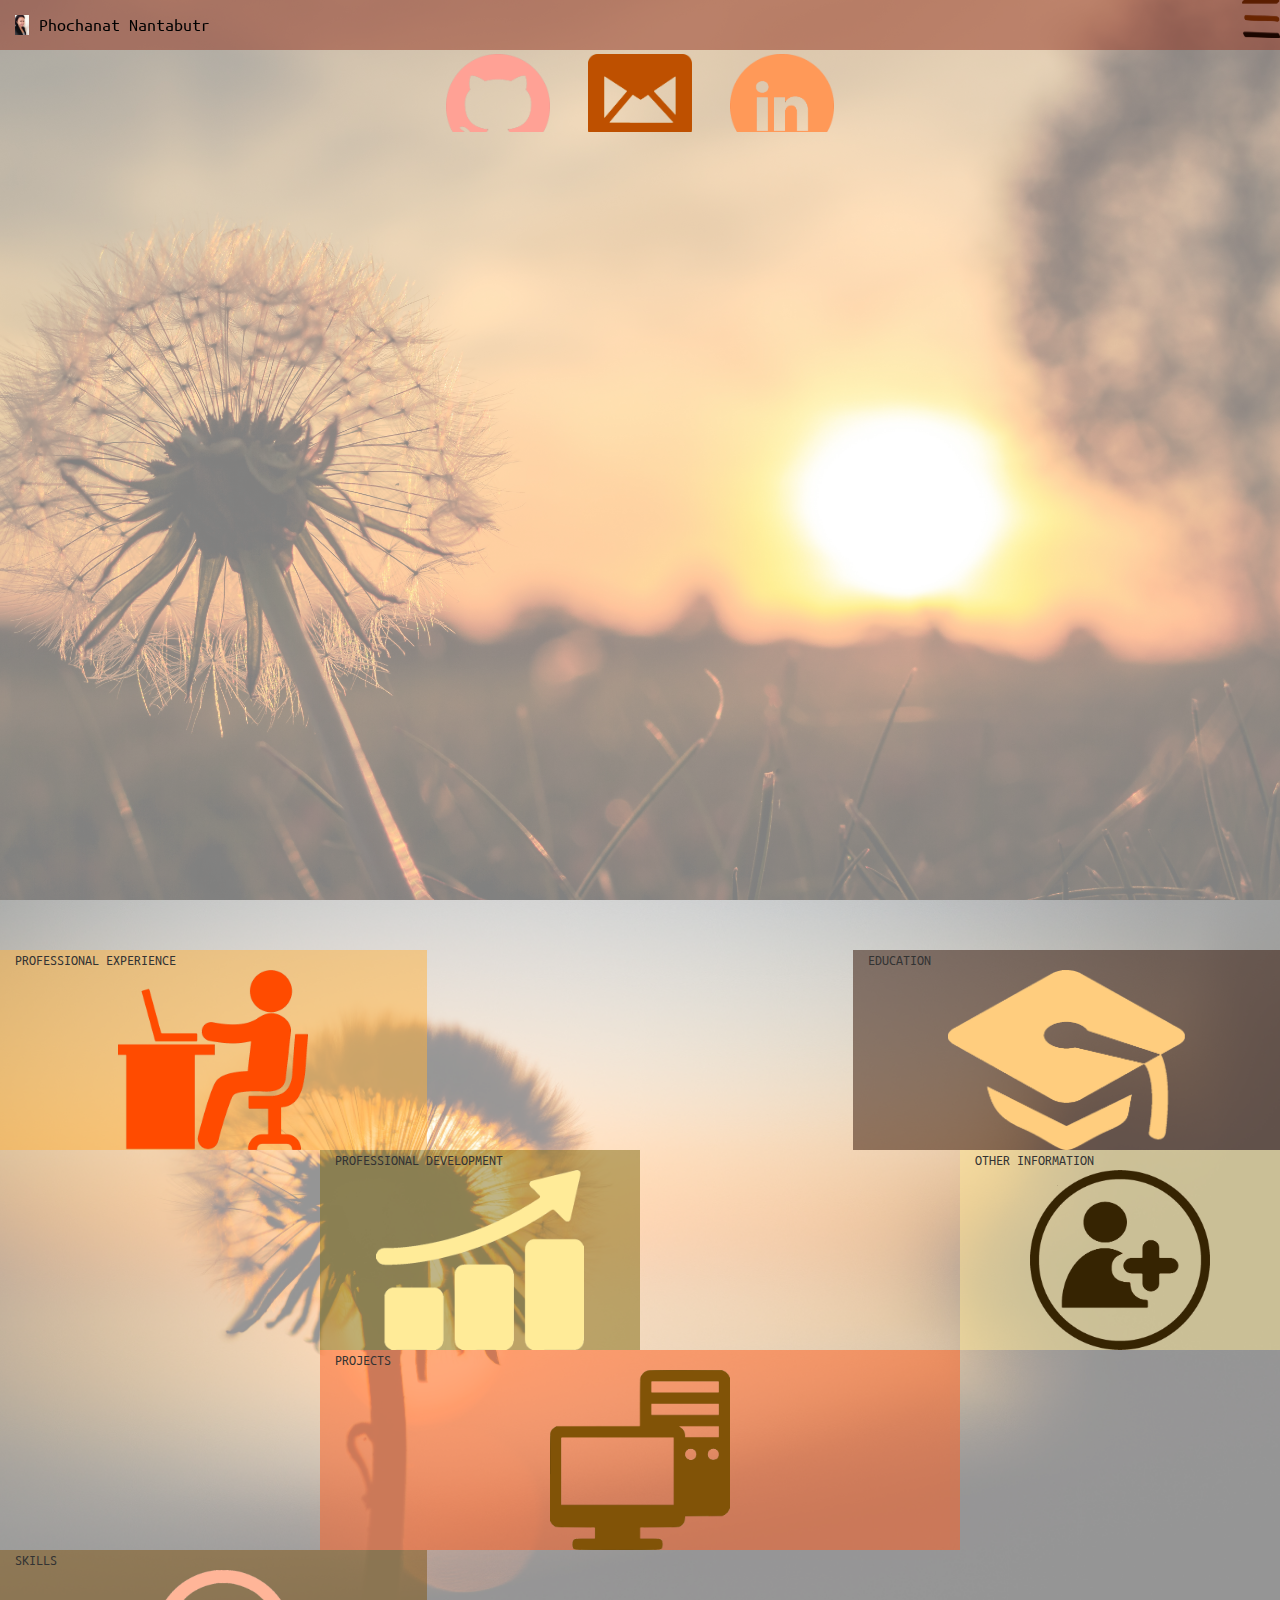
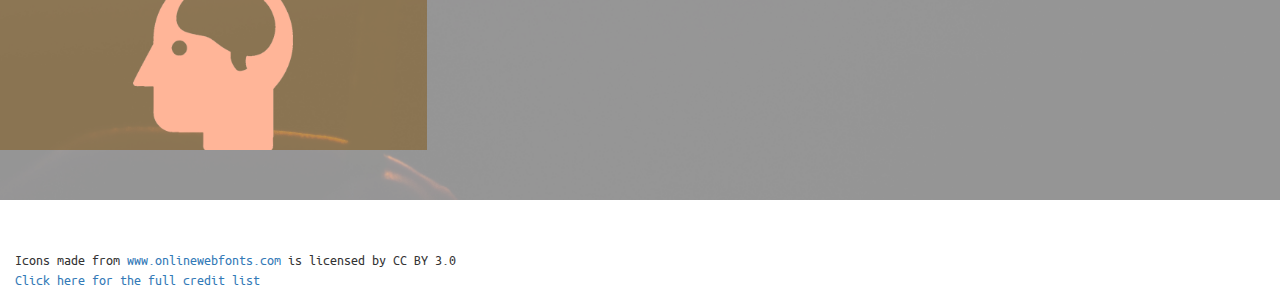
==== index.html @ 48c42923 "Added front page overlay" ====
<!DOCTYPE html>
<html>
<head>
  <title>Nat Resume</title>
  <meta charset="UTF-8">
  <meta name="viewport" content="width=device-width, initial-scale=1">
  <link href="https://fonts.googleapis.com/css?family=The+Girl+Next+Door" rel="stylesheet">
  <link rel="stylesheet" src="jquery-ui-1.12-2.1/jquery-ui.css">
  <link rel="stylesheet" href="css/bootstrap.css">
  <link rel="stylesheet" href="css/pages_style.css">
  <link rel="stylesheet" href="css/main.css">  

 

</head>
<body>

  <nav class="navbar navbar-default navbar-fixed-top" id="topNav">
    <div class="container-fluid" id="topNav_Container">
      <div class="navbar-header">
        <div class="navbar-brand" href="#">Phochanat Nantabutr<img  id='me_pic' src="img/me.png"></div>
      </div>  
      <div class="navbar-right">
        <li id='navbarButton_li'><img  id='navbarButton' src="img/nav_menu.png">
          <ul class="dropdown-menu" id='collapseNav'>
            <li class="menu-item"><a href="#page1">home</a></li>
            <li class="menu-item"><a href="#page2">All About ME</a></li>
            <li class="menu-item"><a href="#page3">Coming Soon</a></li>
          </ul>
        </li>        
      </div>   
    </div>
  </nav>

  <div id="page1">
    <div class="container-fluid">
      <a id="intro" class="smooth"></a>
    </div>
    <div class="container-fluid" id="page1_inner"><!--page1_inner--> 
      <div class="row redOverlay">
        <div class="col-md-4 col-md-offset-4 hr_bottom" id="summary_panel">
          <div><!--intro--> 
            <h2>Welcome to Nat's interactive resume!</h2>
            <div class="summary"></div><!--summary.html, called Ajax in  main.js--> 
          </div>
        </div>
      </div>
      <div class="row" >
        <div class="col-xs-6 col-md-4 .col-md-offset-0"></div>
        <div class="col-xs-6 col-md-4" id="linkTo">
         <div class="row"><!--Row for icon links-->
          <div class="lower col-xs-6 col-md-4"><!--github link--> 
            <a href="https://github.com/NatNant" class="thumbnail">
              <img id='github_icon' src="img/github_icon.png" alt="github icon">
            </a>
          </div>
          <div class="col-xs-6 col-md-4"><!--email link-->
            <a href="mailto:nat.nantabutr@gmail.com" class="thumbnail">
              <img id="email_icon" src="img/email_icon.png" alt="email icon">
            </a>
             <div><!--Contact Info-->
                nat.nantabutr@gmail.com<br>
                Phone:571-226-5691<br>
                Address:Alexandria VA 22315<br>
             </div>
          </div>
          <div class="col-xs-6 col-md-4"><!--linkin link-->
            <a href="https://www.linkedin.com/in/pnantabutr" class="thumbnail">
              <img id="linkin_icon" src="img/linkin_icon.png" alt="linkin icon">
            </a>
          </div>
        </div>
      </div>
      <div class="col-xs-6 col-md-4 .col-md-offset-0"></div>
    </div><!--end linkto--> 
  </div><!--end page1_inner--> 
</div><!--end page1--> 



<div id="page2" ><!--Start page2 All about me--> 
  <div class="page2">
  </div>
  <div class="container-fluid" id="page2_inner"> 
      <div id="pro_ex_dialog" title = "PROFESSIONAL EXPERIENCE" ></div>
      <div id="edu_dialog" title = "EDUCATION" ></div>
      <div id="pro_dev_dialog" title = "PROFESSIONAL DEVELOPMENT" ></div>
      <div id="other_info_dialog" title = "OTHER INFORMATION" ></div>
      <div id="projects_dialog" title = "PROJECTS" ></div>
      <div id="skills_dialog" title = "SKILLS" ></div>
      <div id="credits_dialog" title = "CREDITS" ></div>
      <div class="row" id="allAboutMe">
        <div class="col-md-4 col-sm-pull-right allAboutme" id="pro_ex"><span>PROFESSIONAL EXPERIENCE</span>
          <img id="pro_exIcon" src="img/working_icon.png">
        </div>
        <div class=".lower col-md-4 col-md-offset-4 allAboutme" id='edu'><span >EDUCATION</span>
          <img id='eduIcon' src="img/edu_icon.png">
        </div>
      </div>
      <div class="row">
        <div class="col-md-3 col-md-offset-3 col-sm-pull-right allAboutme" id='pro_dev'><span>PROFESSIONAL DEVELOPMENT</span>
          <img id='pro_devIcon' src="img/dev_icon.png">
        </div>
        <div class="col-md-3 col-md-offset-3 allAboutme" id='other_info'><span>OTHER INFORMATION</span>
          <img id='other_infoIcon' src="img/moreInfo_icon.png">
        </div>
      </div>
      <div class="row">
        <div class="lower col-md-6 col-md-offset-3 allAboutme" id ='projects'><span>PROJECTS</span>
          <img id ='projectsIcon' src="img/project_icon.png">
        </div>
      </div>
      <div class="row">
        <div class="col-md-4 col-sm-pull-right allAboutme" id='skills'><span>SKILLS</span>
          <img id='skillsIcon' src="img/skills_icon.png">
        </div>
      </div>
    
  </div><!--end page2_INNER--> 
</div><!--end page2--> 



<div id="page3">
  <div class="page3"> 
    <a id="contact" class="smooth"></a>
  </div>
  

</div><!--end page3--> 

<footer id="footer" class="container-fluid" >
   <div>Icons made from <a href="http://www.onlinewebfonts.com">www.onlinewebfonts.com</a> is licensed by CC BY 3.0</div>
   <div><a id="credits"  href="javascript:void(0);" onclick="openDialog('#credits_dialog');">Click here for the full credit list</a></div>
</footer>
<script src="js/jquery.min.js"></script>
<script src="js/jquery.smooth-scroll.min.js"></script>
<script src="js/main.js"></script>
<script src="js/bootstrap.js"></script>
<script src="jquery-ui-1.12-2.1/external/jquery/jquery.js"></script>
<script src="jquery-ui-1.12-2.1/jquery-ui.min.js"></script>
</div>
</body>
</html>
---- css/pages_style.css ----
.ui-widget-content{
	margin-right: 2em;
	margin-left: 2em;
	padding: 2em;
	background: rgba(45, 27, 0, .8);
	color: white;
	border: none;
}


.pro_ex_dialog{
	padding: 5em;
}

 .ui-dialog-titlebar-close{
	float: right;
	color: #2D1B00;
}
---- css/main.css ----
/* to force 2 columns when on a small device*/
@media (max-width: 576px) {
  .row {
    margin-right: 0px;
    margin-left: 0px;
  }
  .col-1, .col-2, .col-3, .col-4, .col-5, .col-6, .col-7, .col-8, .col-9, .col-10, .col-11, .col-12, .col, .col-sm-1, .col-sm-2, .col-sm-3, .col-sm-4, .col-sm-5, .col-sm-6, .col-sm-7, .col-sm-8, .col-sm-9, .col-sm-10, .col-sm-11, .col-sm-12, .col-sm, .col-md-1, .col-md-2, .col-md-3, .col-md-4, .col-md-5, .col-md-6, .col-md-7, .col-md-8, .col-md-9, .col-md-10, .col-md-11, .col-md-12, .col-md, .col-lg-1, .col-lg-2, .col-lg-3, .col-lg-4, .col-lg-5, .col-lg-6, .col-lg-7, .col-lg-8, .col-lg-9, .col-lg-10, .col-lg-11, .col-lg-12, .col-lg, .col-xl-1, .col-xl-2, .col-xl-3, .col-xl-4, .col-xl-5, .col-xl-6, .col-xl-7, .col-xl-8, .col-xl-9, .col-xl-10, .col-xl-11, .col-xl-12, .col-xl {
    padding-right: 0px;
    padding-left: 0px;
  }
  .col-sm-pull-right {
      float: right;
  }
}
.lower {
  clear: left;
}


/*Bootstrap override*/
.thumbnail{
	background-color: transparent; 
	border: none; 
}
@font-face {
    font-family: "UbuntuMonoRegular";
    src:url("../font/Ubuntu_Mono/UbuntuMono-Regular.ttf");
}


body{
	height:100%;
  font-family: 'UbuntuMonoRegular' , monospace !important;
}

h5{
  margin-top: 0;
  margin-bottom: 0;
  padding: 10px;
}

img#me_pic{
	max-height: 100%;
	max-width:100%;
  margin-right: 10px;
	float: left;
}
.navbar-brand{
	color: black !important;
}

.navbar-fixed-top{
	border-width: 0px !important;
	margin-bottom: 0px !important;
}


/*Newly created*/
.PlaylistCaps{
	font-family: 'PlaylistCaps' !important;
}
p{
	font-size: 1.2vw;
}

#collapseNav{
	box-shadow:none; 
  	border:none;
  	background-color: rgba(148, 51, 31, .3);
  	top: 50px;
  	position: inherit;
}

#topNav{	
	background-color: rgba(148, 51, 31, 0.5);
}


#navbarButton{
	height: 3vw;
	width:3vw;	
}
/*for all pages*/
.hr_bottom{
  border-bottom: 2px solid rgba(148, 51, 31, 1);
  padding-bottom: 10px;
}


#page1, #page2, #page3{
  position: relative;
  height: 100%;
}
#page1:after, #page2:after{
  content: ' ';
    display: block;
    position: absolute;
    left: 0;
    top: 0;
    width: 100%;
    height: 100%;
    z-index: -1;
    opacity: 0.5;
    background-repeat: no-repeat;   
     background-position: center; 
    -ms-background-size: cover;
    -o-background-size: cover;
    -moz-background-size: cover;
    -webkit-background-size: cover;
    background-size: cover;
}

/*icons*/
#github_icon:hover, #email_icon:hover, #linkin_icon:hover ,
#github_icon:focus, #email_icon:focus, #linkin_icon:focus{
  -webkit-transform: scale(1.3);
  transform: scale(1.3);
  -webkit-border-radius: 50%;
  -moz-border-radius: 50%;
  border-radius: 50%;
  box-shadow:         0px 0px 30px 0px rgba(30,144,255,0.70);
  -webkit-box-shadow: 0px 0px 30px 0px rgba(30,144,255,0.70);
  -moz-box-shadow:    0px 0px 30px 0px rgba(30,144,255,0.70);
  box-shadow:         0px 0px 30px 0px rgba(30,144,255,0.70);
  
}
#email_icon:hover,
#email_icon:focus{
  -webkit-border-radius: 10%;
  -moz-border-radius: 10%;
   border-radius: 10%;

}

#pro_ex:hover ,#edu:hover ,#pro_dev:hover,  #other_info:hover, #projects:hover ,#skills:hover,
#pro_ex:focus ,#edu:focus ,#pro_dev:focus,  #other_info:focus, #projects:focus ,#skills:focus{
   background-color: transparent;
   border: solid;
   border-color: #806A10;
}


.allAboutme:hover img, .allAboutme:focus img{
}



/*for page1*/
#linkto{
  display: inline-flex;
}
#page1:after{
    background-image: url('../img/firstPage_dandelion.jpg');
}


/*Page 2*/
#page2:after{
    background-image: url('../img/secondPage_dandelion.jpg');    
}

#page2_inner{
	min-height: 200px;
	background-color: transparent;  
}


#pro_ex{
	background-color: rgba(255,178,59, .5);
}
#edu{
	background-color: rgba(45, 13, 0, .5);
}
#pro_dev{
	background-color: rgba(128, 106, 16, .5);
}
#projects{
	background-color: rgba(255, 92, 27, .5);
}
#other_info{
	background-color: rgba(255, 234, 151, .5);
}
#skills{
	background-color: rgba(128, 84, 16, .5);
}

#pro_ex img, #edu img, #pro_dev img, #projects img, #other_info img,#skills img{
	max-height: 22%;
  height: 20vmin;
  display: block;
  margin-left: auto;
  margin-right: auto;
}



#page3_inner{
	min-height: 200px;
	background-color: transparent;
}

.redOverlay{
  background-color: rgba(255, 0, 0, 0.1);
}

.green{
	background-color: rgba(0, 255, 0, 0.3);
}
.blue{
	background-color: rgba(0, 0, 255, 0.3);
}

#footer{
	position: absolute;
}

/*
 #container { display:block; }

@media only screen and (orientation:portrait){

  #container {

    height: 100vw;

    -webkit-transform: rotate(90deg);

    -moz-transform: rotate(90deg);

    -o-transform: rotate(90deg);

    -ms-transform: rotate(90deg);

    transform: rotate(90deg);

  }

}

@media only screen and (orientation:landscape){

  #container {

     -webkit-transform: rotate(0deg);

     -moz-transform: rotate(0deg);

     -o-transform: rotate(0deg);

     -ms-transform: rotate(0deg);

     transform: rotate(0deg);

  }

}
*/
/*
#cover_pic{ 
  position: relative;
    display: inline-block;

}
#intro {
 position: absolute;    
    max-height: 100%;
    text-align: center;    
    width: 100%;
    z-index: 100;
    border-style: solid;

}
#intro:before{
  content: '';
   display: inline-block;
   max-height: 100%;
   vertical-align: middle;
}
#cover_pic img{ 
  display: block;
  width: 100%;
  max-height: 50%;
  top: 0;
  right: 0;
  bottom: 0;
  left: 0;
}

#cover_pic:after {
content: "";
position: absolute;
display: block;
left: 0;
top: 0;
width: 100%;
height: 100%;
background: rgba(255, 255, 255, .5) ;
z-index: 1;
}


*/
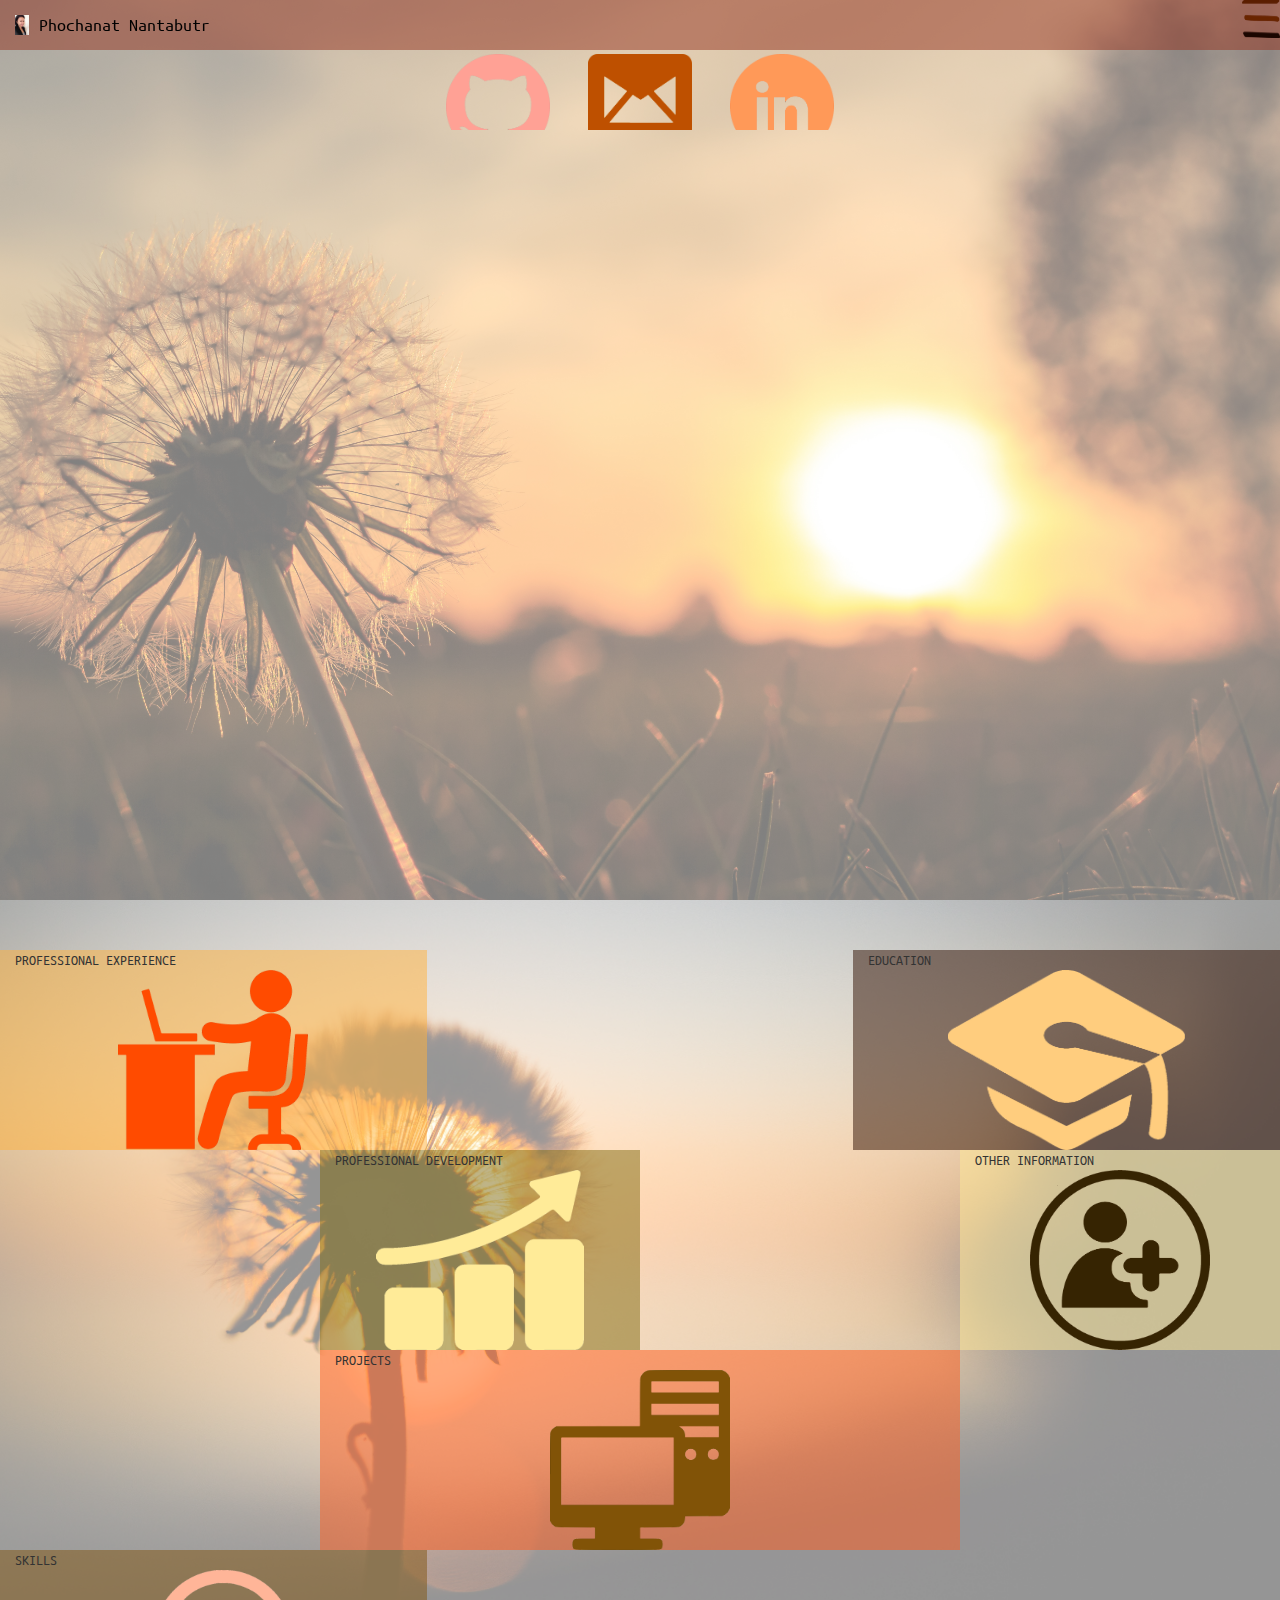
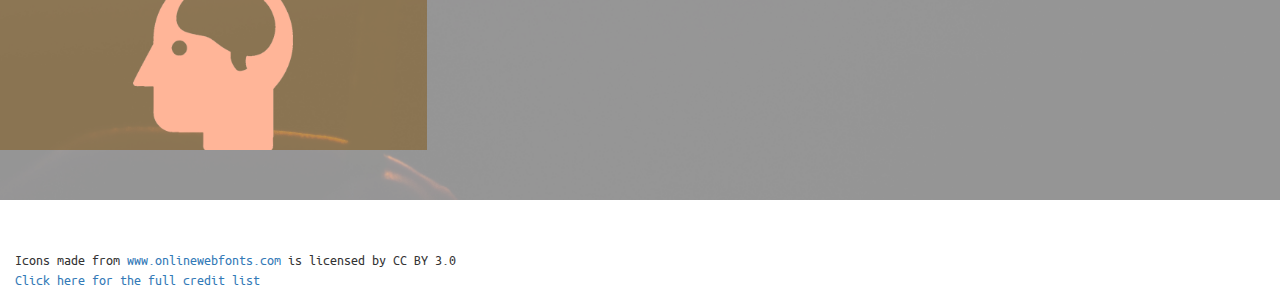
==== commit ca202909: "fixed grid system" ====
--- a/index.html
+++ b/index.html
@@ -90,28 +90,28 @@
       <div id="skills_dialog" title = "SKILLS" ></div>
       <div id="credits_dialog" title = "CREDITS" ></div>
       <div class="row" id="allAboutMe">
-        <div class="col-md-4 col-sm-pull-right allAboutme" id="pro_ex"><span>PROFESSIONAL EXPERIENCE</span>
+        <div class="col-xs-6 col-md-4 col-sm-pull-right allAboutme" id="pro_ex"><span>PROFESSIONAL EXPERIENCE</span>
           <img id="pro_exIcon" src="img/working_icon.png">
         </div>
-        <div class=".lower col-md-4 col-md-offset-4 allAboutme" id='edu'><span >EDUCATION</span>
+        <div class="col-xs-6 col-md-4 col-md-offset-4 allAboutme" id='edu'><span >EDUCATION</span>
           <img id='eduIcon' src="img/edu_icon.png">
         </div>
       </div>
       <div class="row">
-        <div class="col-md-3 col-md-offset-3 col-sm-pull-right allAboutme" id='pro_dev'><span>PROFESSIONAL DEVELOPMENT</span>
+        <div class=".col-xs-6 col-md-3 col-md-offset-3 allAboutme" id='pro_dev'><span>PROFESSIONAL DEVELOPMENT</span>
           <img id='pro_devIcon' src="img/dev_icon.png">
         </div>
-        <div class="col-md-3 col-md-offset-3 allAboutme" id='other_info'><span>OTHER INFORMATION</span>
+        <div class=".col-xs-6 col-md-3 col-md-offset-3 allAboutme" id='other_info'><span>OTHER INFORMATION</span>
           <img id='other_infoIcon' src="img/moreInfo_icon.png">
         </div>
       </div>
       <div class="row">
-        <div class="lower col-md-6 col-md-offset-3 allAboutme" id ='projects'><span>PROJECTS</span>
+        <div class="col-md-6 col-md-offset-3 allAboutme" id ='projects'><span>PROJECTS</span>
           <img id ='projectsIcon' src="img/project_icon.png">
         </div>
       </div>
       <div class="row">
-        <div class="col-md-4 col-sm-pull-right allAboutme" id='skills'><span>SKILLS</span>
+        <div class="col-xs-6 col-md-4 allAboutme" id='skills'><span>SKILLS</span>
           <img id='skillsIcon' src="img/skills_icon.png">
         </div>
       </div>
--- a/css/main.css
+++ b/css/main.css
@@ -1,20 +1,5 @@
 /* to force 2 columns when on a small device*/
-@media (max-width: 576px) {
-  .row {
-    margin-right: 0px;
-    margin-left: 0px;
-  }
-  .col-1, .col-2, .col-3, .col-4, .col-5, .col-6, .col-7, .col-8, .col-9, .col-10, .col-11, .col-12, .col, .col-sm-1, .col-sm-2, .col-sm-3, .col-sm-4, .col-sm-5, .col-sm-6, .col-sm-7, .col-sm-8, .col-sm-9, .col-sm-10, .col-sm-11, .col-sm-12, .col-sm, .col-md-1, .col-md-2, .col-md-3, .col-md-4, .col-md-5, .col-md-6, .col-md-7, .col-md-8, .col-md-9, .col-md-10, .col-md-11, .col-md-12, .col-md, .col-lg-1, .col-lg-2, .col-lg-3, .col-lg-4, .col-lg-5, .col-lg-6, .col-lg-7, .col-lg-8, .col-lg-9, .col-lg-10, .col-lg-11, .col-lg-12, .col-lg, .col-xl-1, .col-xl-2, .col-xl-3, .col-xl-4, .col-xl-5, .col-xl-6, .col-xl-7, .col-xl-8, .col-xl-9, .col-xl-10, .col-xl-11, .col-xl-12, .col-xl {
-    padding-right: 0px;
-    padding-left: 0px;
-  }
-  .col-sm-pull-right {
-      float: right;
-  }
-}
-.lower {
-  clear: left;
-}
+
 
 
 /*Bootstrap override*/
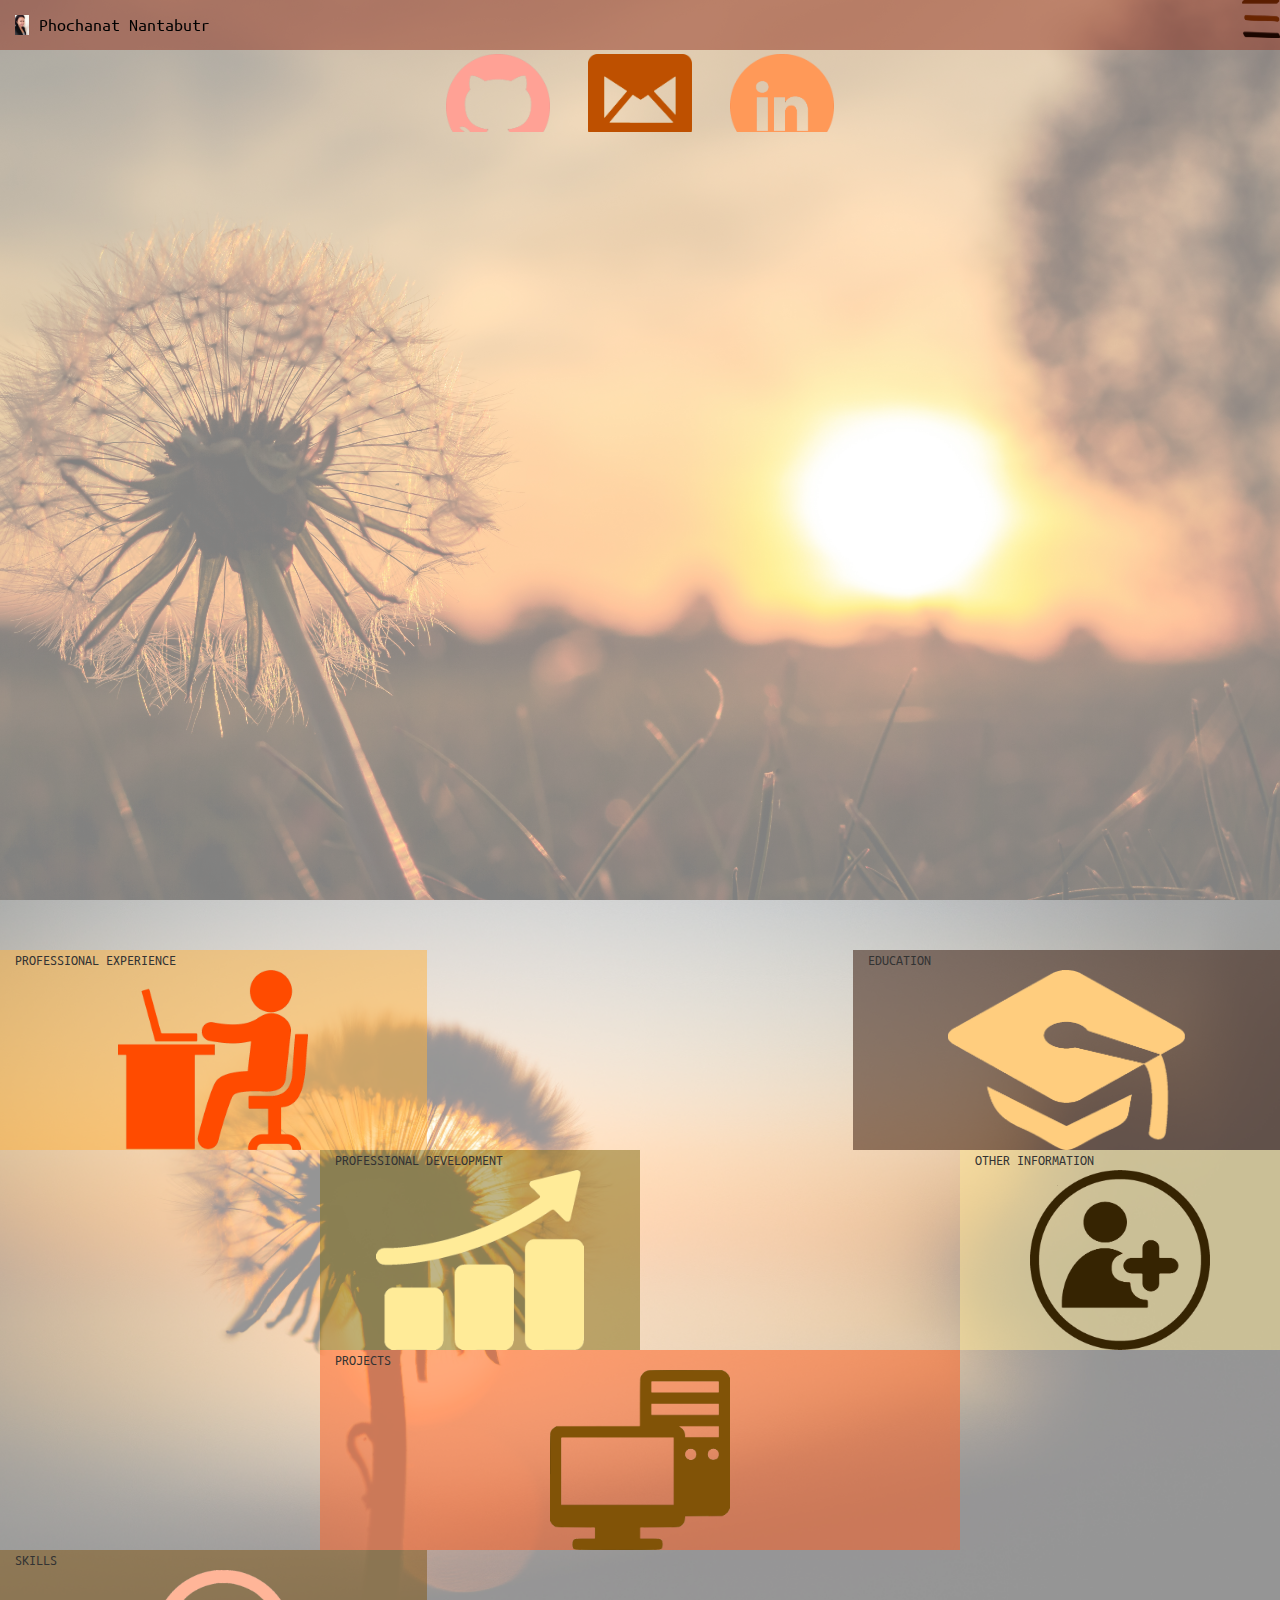
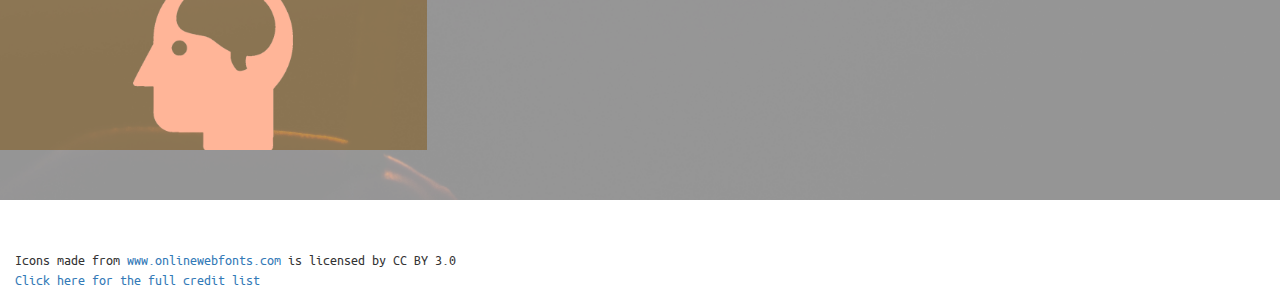
==== commit 750dac6d: "Added Skill logos and fixed bootstrap grid display" ====
--- a/index.html
+++ b/index.html
@@ -49,12 +49,12 @@
         <div class="col-xs-6 col-md-4 .col-md-offset-0"></div>
         <div class="col-xs-6 col-md-4" id="linkTo">
          <div class="row"><!--Row for icon links-->
-          <div class="lower col-xs-6 col-md-4"><!--github link--> 
+          <div class="lower col-xs-4"><!--github link--> 
             <a href="https://github.com/NatNant" class="thumbnail">
               <img id='github_icon' src="img/github_icon.png" alt="github icon">
             </a>
           </div>
-          <div class="col-xs-6 col-md-4"><!--email link-->
+          <div class="col-xs-4"><!--email link-->
             <a href="mailto:nat.nantabutr@gmail.com" class="thumbnail">
               <img id="email_icon" src="img/email_icon.png" alt="email icon">
             </a>
@@ -64,7 +64,7 @@
                 Address:Alexandria VA 22315<br>
              </div>
           </div>
-          <div class="col-xs-6 col-md-4"><!--linkin link-->
+          <div class="col-xs-4"><!--linkin link-->
             <a href="https://www.linkedin.com/in/pnantabutr" class="thumbnail">
               <img id="linkin_icon" src="img/linkin_icon.png" alt="linkin icon">
             </a>
@@ -90,7 +90,7 @@
       <div id="skills_dialog" title = "SKILLS" ></div>
       <div id="credits_dialog" title = "CREDITS" ></div>
       <div class="row" id="allAboutMe">
-        <div class="col-xs-6 col-md-4 col-sm-pull-right allAboutme" id="pro_ex"><span>PROFESSIONAL EXPERIENCE</span>
+        <div class="col-xs-6 col-md-4 allAboutme" id="pro_ex"><span>PROFESSIONAL EXPERIENCE</span>
           <img id="pro_exIcon" src="img/working_icon.png">
         </div>
         <div class="col-xs-6 col-md-4 col-md-offset-4 allAboutme" id='edu'><span >EDUCATION</span>
@@ -101,12 +101,12 @@
         <div class=".col-xs-6 col-md-3 col-md-offset-3 allAboutme" id='pro_dev'><span>PROFESSIONAL DEVELOPMENT</span>
           <img id='pro_devIcon' src="img/dev_icon.png">
         </div>
-        <div class=".col-xs-6 col-md-3 col-md-offset-3 allAboutme" id='other_info'><span>OTHER INFORMATION</span>
+        <div class=".col-xs-3 col-md-3 col-md-offset-3 col-xs-offset-3 allAboutme" id='other_info'><span>OTHER INFORMATION</span>
           <img id='other_infoIcon' src="img/moreInfo_icon.png">
         </div>
       </div>
       <div class="row">
-        <div class="col-md-6 col-md-offset-3 allAboutme" id ='projects'><span>PROJECTS</span>
+        <div class="col-xs-6 col-md-6 col-md-offset-3 col-xs-offset-6 allAboutme" id ='projects'><span>PROJECTS</span>
           <img id ='projectsIcon' src="img/project_icon.png">
         </div>
       </div>
--- a/css/main.css
+++ b/css/main.css
@@ -177,6 +177,14 @@
   margin-right: auto;
 }
 
+#skill_animation_panel{
+  border : 2px white solid;
+}
+
+#skill_animation_panel img{
+  max-height: 200px;
+  max-width: 200px;
+}
 
 
 #page3_inner{
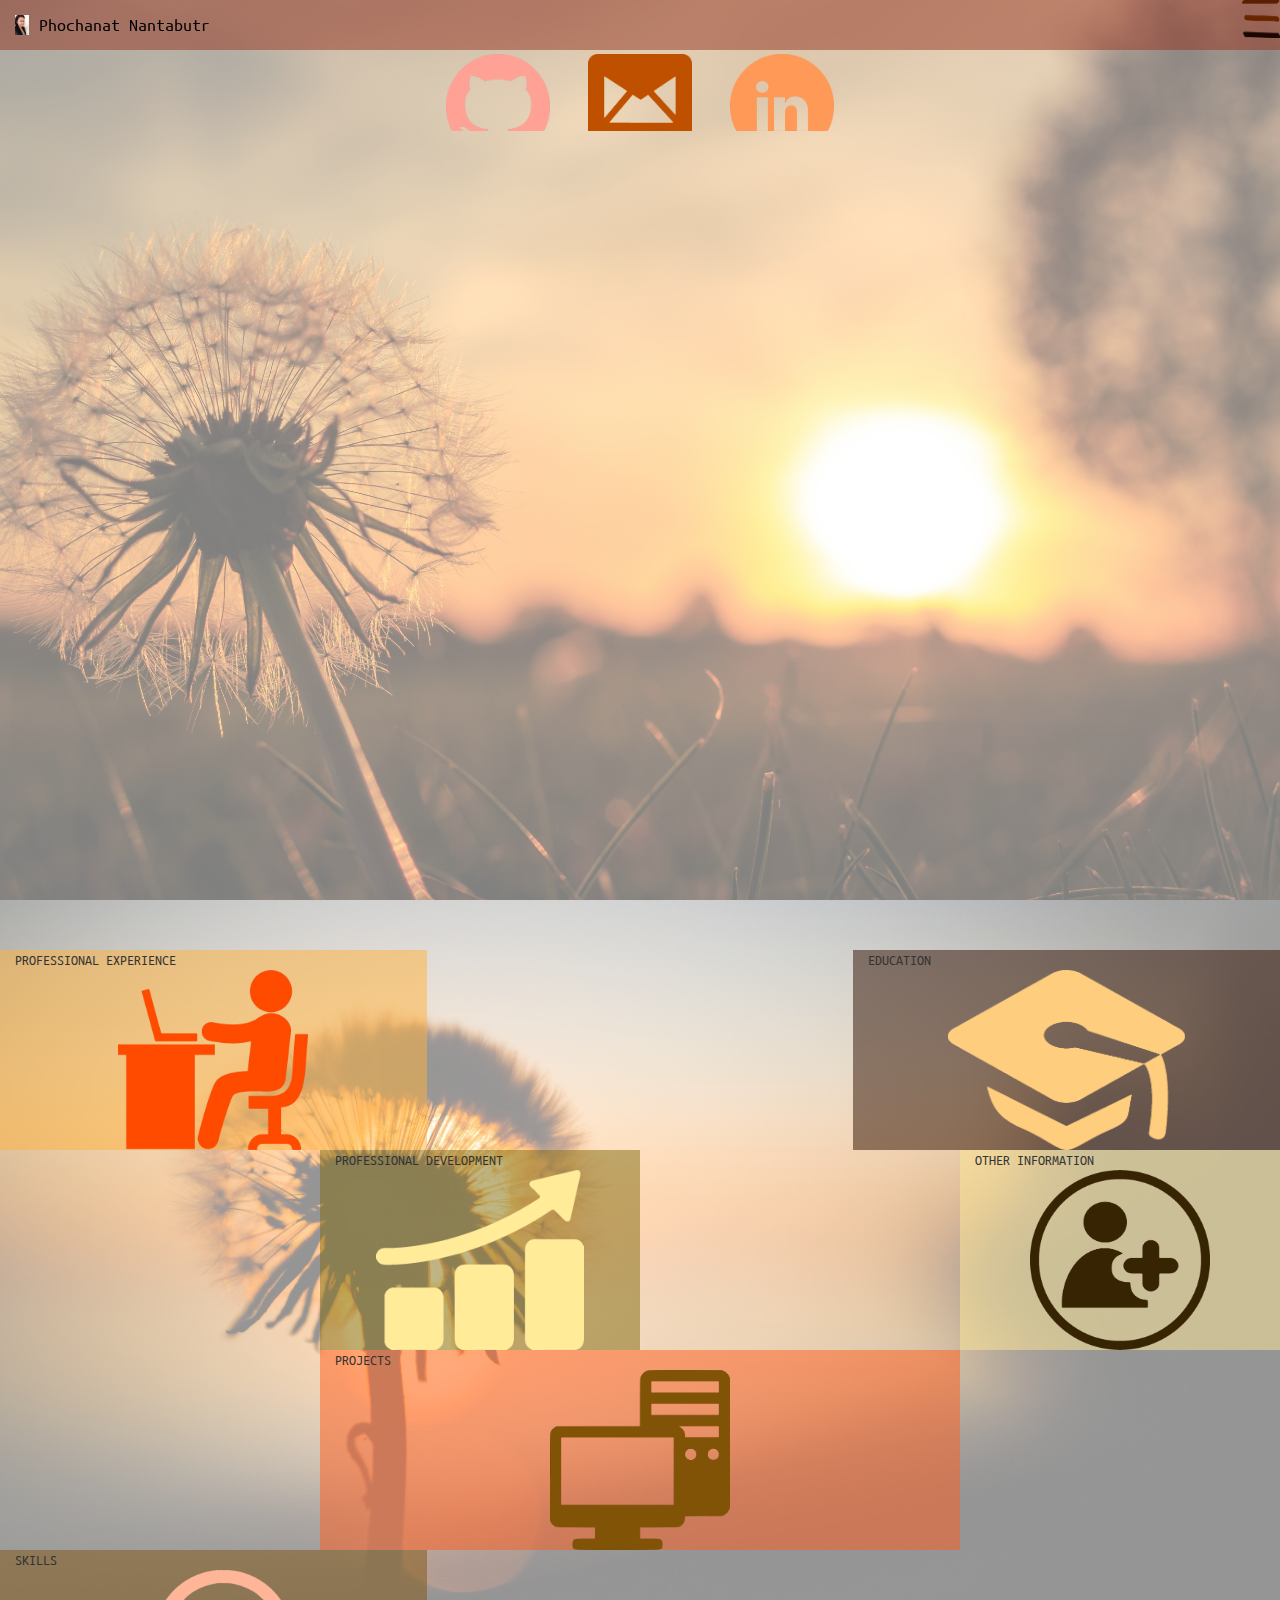
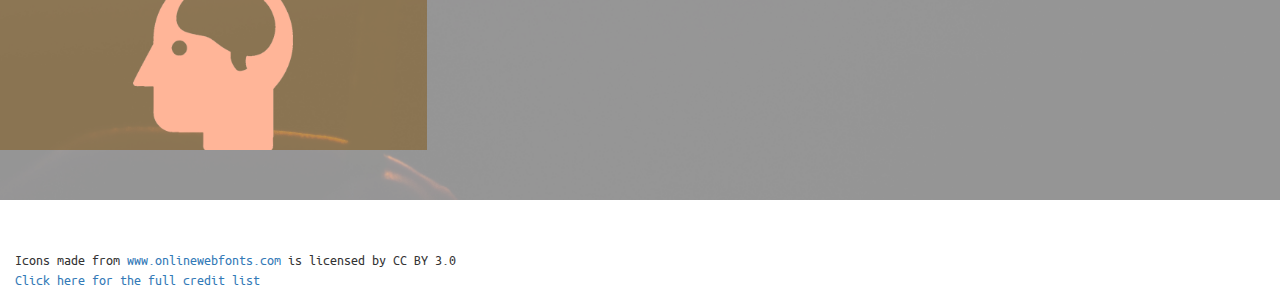
==== commit 64817fa2: "<p> to contact info" ====
--- a/index.html
+++ b/index.html
@@ -58,11 +58,11 @@
             <a href="mailto:nat.nantabutr@gmail.com" class="thumbnail">
               <img id="email_icon" src="img/email_icon.png" alt="email icon">
             </a>
-             <div><!--Contact Info-->
+             <p><!--Contact Info-->
                 nat.nantabutr@gmail.com<br>
-                Phone:571-226-5691<br>
-                Address:Alexandria VA 22315<br>
-             </div>
+                571-226-5691<br>
+                Alexandria,VA 22315<br>
+             </p>
           </div>
           <div class="col-xs-4"><!--linkin link-->
             <a href="https://www.linkedin.com/in/pnantabutr" class="thumbnail">
--- a/css/main.css
+++ b/css/main.css
@@ -183,7 +183,6 @@
 
 #skill_animation_panel img{
   max-height: 200px;
-  max-width: 200px;
 }
 
 
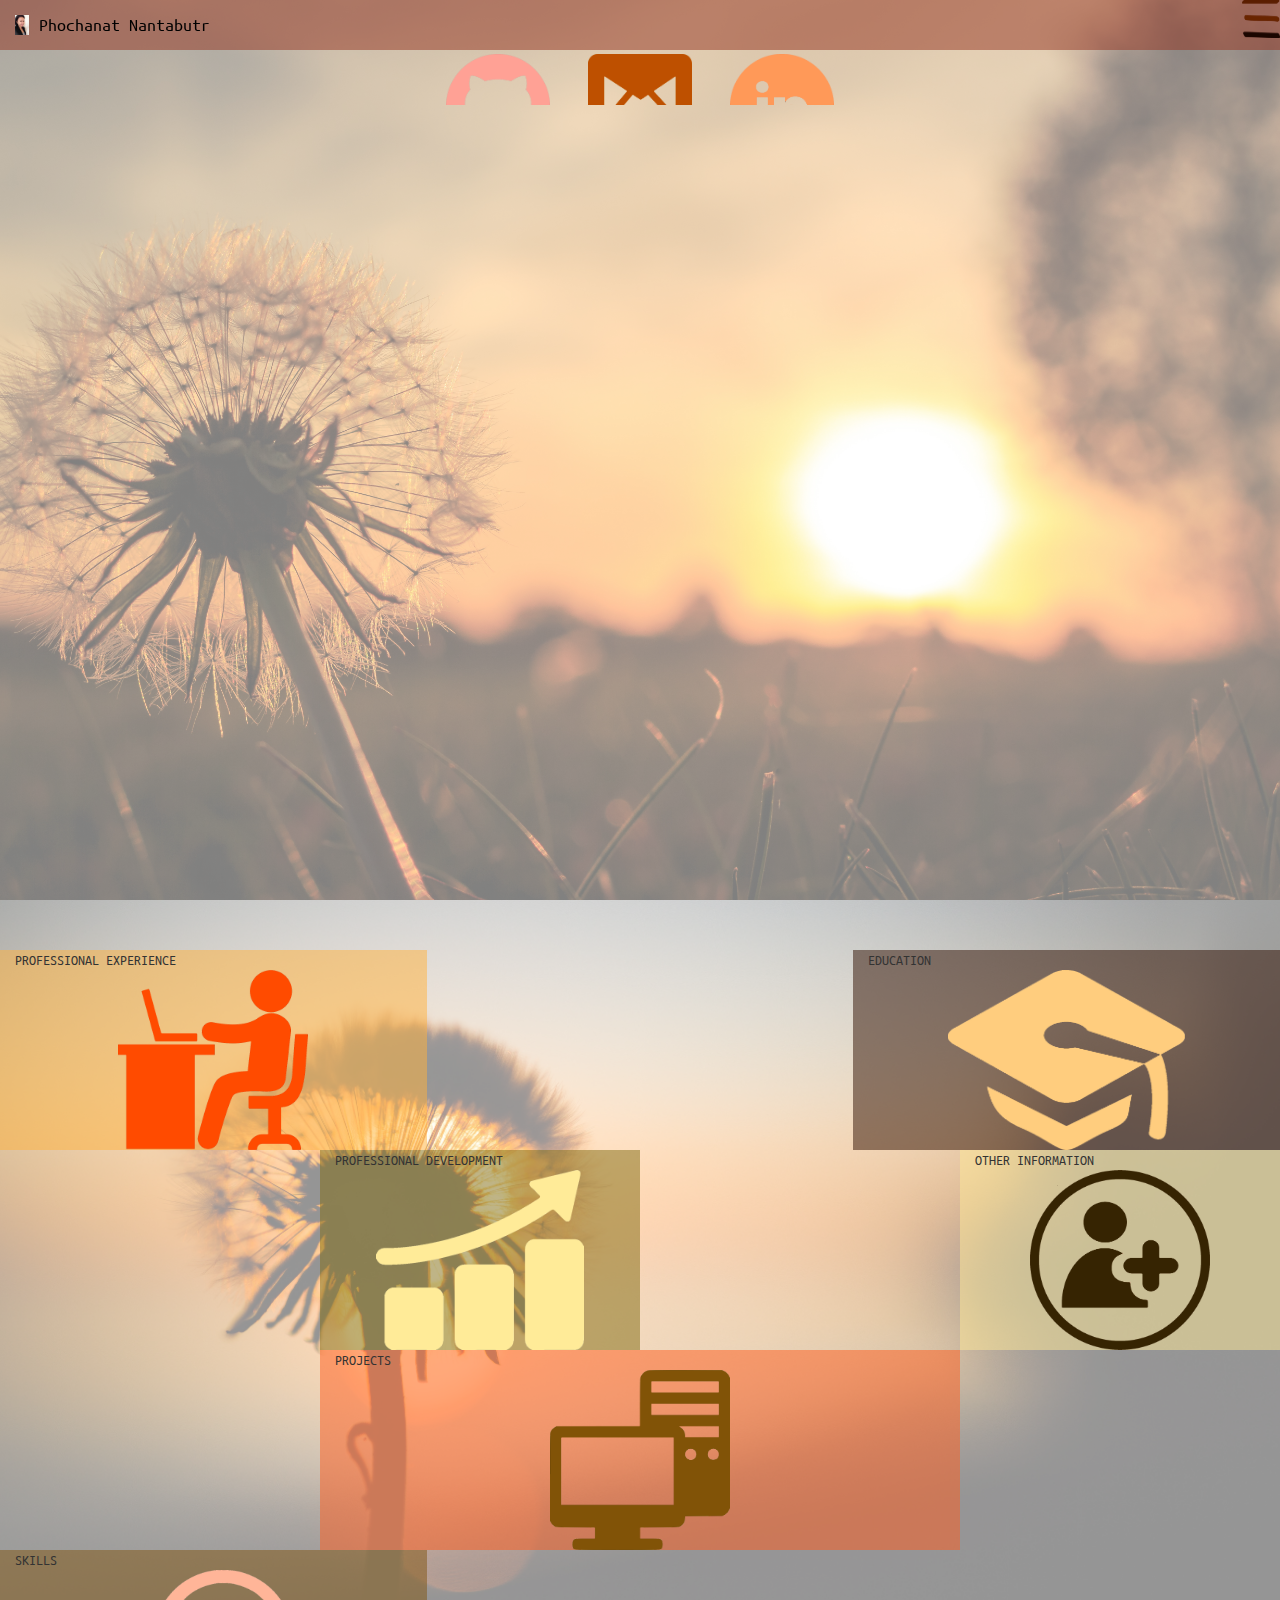
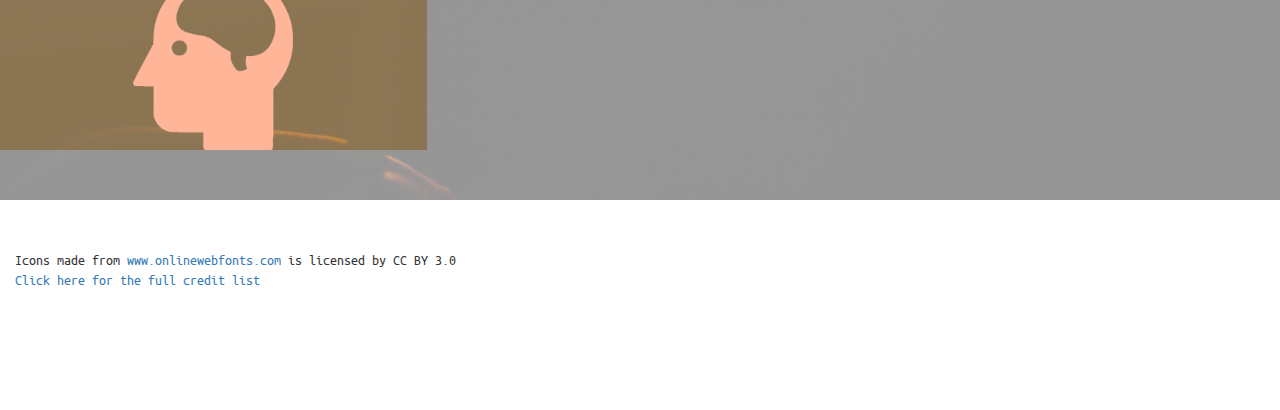
==== commit d230ddd4: "Added Animation" ====
--- a/index.html
+++ b/index.html
@@ -25,7 +25,6 @@
           <ul class="dropdown-menu" id='collapseNav'>
             <li class="menu-item"><a href="#page1">home</a></li>
             <li class="menu-item"><a href="#page2">All About ME</a></li>
-            <li class="menu-item"><a href="#page3">Coming Soon</a></li>
           </ul>
         </li>        
       </div>   
@@ -89,30 +88,42 @@
       <div id="projects_dialog" title = "PROJECTS" ></div>
       <div id="skills_dialog" title = "SKILLS" ></div>
       <div id="credits_dialog" title = "CREDITS" ></div>
-      <div class="row" id="allAboutMe">
-        <div class="col-xs-6 col-md-4 allAboutme" id="pro_ex"><span>PROFESSIONAL EXPERIENCE</span>
-          <img id="pro_exIcon" src="img/working_icon.png">
+      <div class="row">
+        <div class="col-xs-6 col-md-4 allAboutme" id="pro_ex">
+              <div class="title">PROFESSIONAL EXPERIENCE
+              <img id="pro_exIcon" src="img/working_icon.png">
+              </div>
         </div>
-        <div class="col-xs-6 col-md-4 col-md-offset-4 allAboutme" id='edu'><span >EDUCATION</span>
-          <img id='eduIcon' src="img/edu_icon.png">
+        <div class="col-xs-6 col-md-4 col-md-offset-4 allAboutme" id='edu'>
+            <div class="title">EDUCATION
+            <img id='eduIcon' src="img/edu_icon.png">
+            </div>
         </div>
       </div>
       <div class="row">
-        <div class=".col-xs-6 col-md-3 col-md-offset-3 allAboutme" id='pro_dev'><span>PROFESSIONAL DEVELOPMENT</span>
-          <img id='pro_devIcon' src="img/dev_icon.png">
+          <div class=".col-xs-6 col-md-3 col-md-offset-3 allAboutme" id='pro_dev'>
+            <div class="title">PROFESSIONAL DEVELOPMENT
+              <img id='pro_devIcon' src="img/dev_icon.png">
+            </div>
         </div>
-        <div class=".col-xs-3 col-md-3 col-md-offset-3 col-xs-offset-3 allAboutme" id='other_info'><span>OTHER INFORMATION</span>
-          <img id='other_infoIcon' src="img/moreInfo_icon.png">
+        <div class=".col-xs-3 col-md-3 col-md-offset-3 col-xs-offset-3 allAboutme" id='other_info'>
+          <div class="title">OTHER INFORMATION
+            <img id='other_infoIcon' src="img/moreInfo_icon.png">
+          </div>
         </div>
       </div>
       <div class="row">
-        <div class="col-xs-6 col-md-6 col-md-offset-3 col-xs-offset-6 allAboutme" id ='projects'><span>PROJECTS</span>
-          <img id ='projectsIcon' src="img/project_icon.png">
+        <div class="col-xs-6 col-md-6 col-md-offset-3 col-xs-offset-6 allAboutme" id ='projects'>
+          <div class="title">PROJECTS
+            <img id ='projectsIcon' src="img/project_icon.png">
+          </div>
         </div>
       </div>
       <div class="row">
-        <div class="col-xs-6 col-md-4 allAboutme" id='skills'><span>SKILLS</span>
-          <img id='skillsIcon' src="img/skills_icon.png">
+        <div class="col-xs-6 col-md-4 allAboutme" id='skills'>
+          <div class="title">SKILLS
+            <img id='skillsIcon' src="img/skills_icon.png">
+          </div>
         </div>
       </div>
     
--- a/css/main.css
+++ b/css/main.css
@@ -1,7 +1,3 @@
-/* to force 2 columns when on a small device*/
-
-
-
 /*Bootstrap override*/
 .thumbnail{
 	background-color: transparent; 
@@ -117,16 +113,50 @@
 
 }
 
-#pro_ex:hover ,#edu:hover ,#pro_dev:hover,  #other_info:hover, #projects:hover ,#skills:hover,
-#pro_ex:focus ,#edu:focus ,#pro_dev:focus,  #other_info:focus, #projects:focus ,#skills:focus{
-   background-color: transparent;
+
+.allAboutme:hover, .allAboutme:focus{
+   background-color: transparent !important;
+}
+
+.allAboutme .title:before, .allAboutme .title:before{
+  position: absolute;
+  top: 50%;
+  left: 50%;
+  width: 40vmin;
+  height: 40vmin;
+  border-radius:50%;
    border: solid;
    border-color: #806A10;
-}
-
-
-.allAboutme:hover img, .allAboutme:focus img{
-}
+  content: '';
+  opacity: 0;
+  filter: alpha(opacity=0);
+  -webkit-transition: opacity 0.35s, -webkit-transform 0.35s;
+  transition: opacity 0.35s, transform 0.35s;
+  -webkit-transform: translate3d(-50%,-50%,-45%) rotate3d(0,0,1,-45deg) scale3d(0,0,1);
+  transform: translate3d(-50%,-50%,-45%) rotate3d(0,0,1,-45deg) scale3d(0,0,1);
+  -webkit-transform-origin: 50%;
+  -ms-transform-origin: 50%;
+  transform-origin: 50%;
+}
+
+.allAboutme:hover .title:before, .allAboutme:hover .title:before{
+  opacity: 1;
+  filter: alpha(opacity=100);
+  background-color: rgba(0,0,0,0.5);
+  -webkit-transform: translate3d(-50%,-50%,0) rotate3d(0,0,1,-135deg) scale3d(1,1,1);
+  transform: translate3d(-50%,-50%,0) rotate3d(0,0,1,-135deg) scale3d(1,1,1);
+  text-align: center;
+}
+
+
+.allAboutme:hover img, .allAboutme:hover img{
+  -webkit-transform: scale(1.3);
+  transform: scale(1.3);
+  animation: glowShadow 1s ease-in-out infinite alternate;
+   -webkit-animation: glowShadow 1s ease-in-out infinite alternate;
+  -moz-animation: glowShadow 1s ease-in-out infinite alternate; 
+}
+
 
 
 
@@ -177,8 +207,10 @@
   margin-right: auto;
 }
 
-#skill_animation_panel{
-  border : 2px white solid;
+#skill_animation_panel{ 
+   animation: glowBox 1s ease-in-out infinite alternate;
+   -webkit-animation: glowBox 1.5s ease-in-out infinite alternate;
+  -moz-animation: glowBox 1.5s ease-in-out infinite alternate; 
 }
 
 #skill_animation_panel img{
@@ -204,6 +236,45 @@
 
 #footer{
 	position: absolute;
+}
+
+#skill_animation_panel  img:hover{
+  animation-name: rotate; 
+    animation-duration: 2s; 
+    animation-iteration-count: infinite;
+    animation-timing-function: linear;
+}
+
+@keyframes rotate {
+  from {transform: rotateY(0deg);
+ -webkit-transform:rotateY(0deg);/* Safari */
+  }
+    to {transform: rotateY(360deg);
+-webkit-transform: rotateY(360deg); /* Safari */
+  }
+}
+
+/*animate glowing text on the skills.html*/
+#clickOnLogoText{
+   animation: glowText 1s ease-in-out infinite alternate;
+   -webkit-animation: glowText 1.5s ease-in-out infinite alternate;
+  -moz-animation: glowText 1.5s ease-in-out infinite alternate;    
+}
+
+@keyframes glowText{
+    to {
+        text-shadow: 0 0 30px;
+    }
+}
+@keyframes glowBox{
+    to {
+        box-shadow: 0 0 30px white;
+    }
+}
+@keyframes glowShadow{
+    to {
+       -webkit-filter: drop-shadow(0px 0px 8px rgba(0, 231, 255, 0.8));
+    }
 }
 
 /*
@@ -290,5 +361,24 @@
 z-index: 1;
 }
 
+.allAboutme:hover span, .allAboutme:hover span{
+  display: block;
+  text-align: center;
+  font-size: 5vh;
+  -webkit-transform: translate3d(0,0,0);
+  transform: translate3d(0,0,0);
+  animation: glowText 1s ease-in-out infinite alternate;
+   -webkit-animation: glowText 1.5s ease-in-out infinite alternate;
+  -moz-animation: glowText 1.5s ease-in-out infinite alternate;    
+ 
+}
+.allAboutme span{
+  display: none;
+  color: #FFF;
+  -webkit-transition: opacity 0.35s, -webkit-transform 0.35s;
+  transition: opacity 0.35s, transform 0.35s;
+  -webkit-transform: translate3d(-150%,-400%,0);
+  transform: translate3d(-150%,-400%,0);
+}
 
 */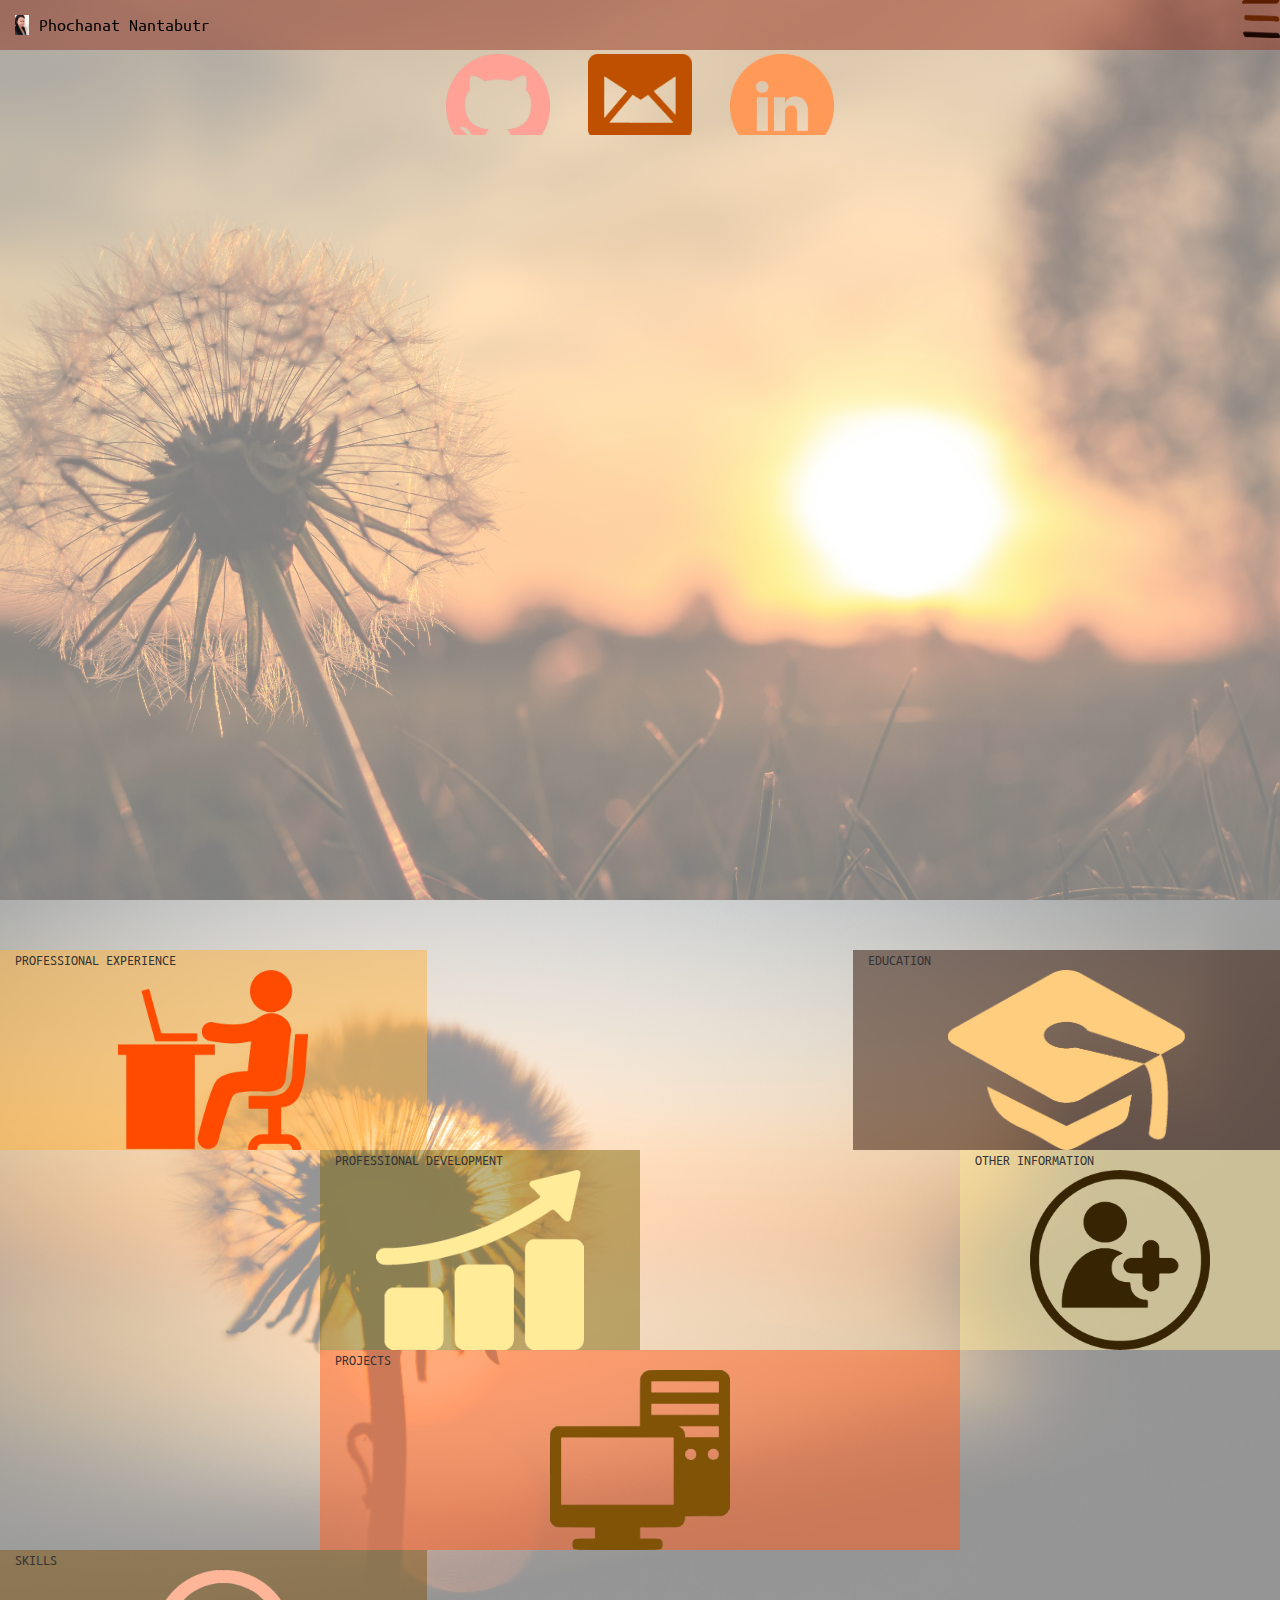
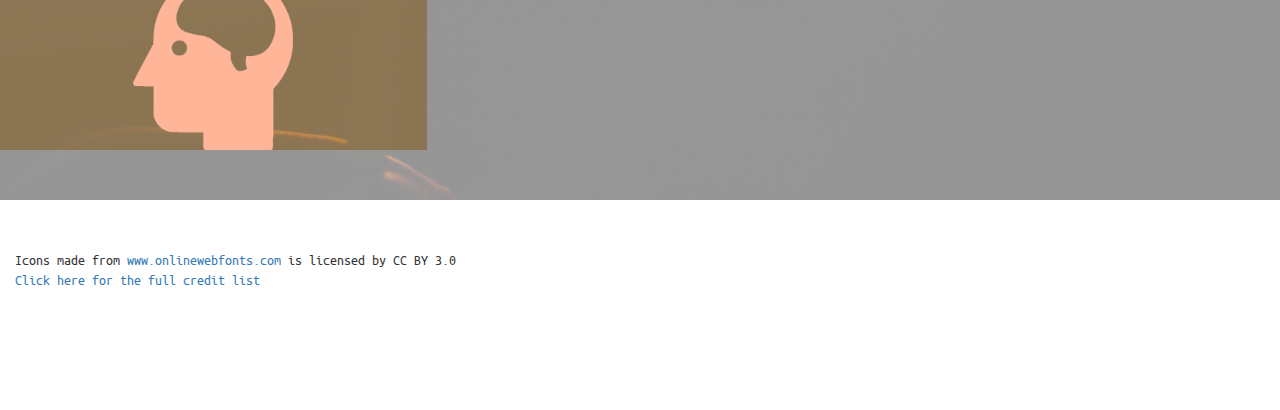
==== commit baa7582b: "Added Timeline" ====
--- a/index.html
+++ b/index.html
@@ -4,7 +4,7 @@
   <title>Nat Resume</title>
   <meta charset="UTF-8">
   <meta name="viewport" content="width=device-width, initial-scale=1">
-  <link href="https://fonts.googleapis.com/css?family=The+Girl+Next+Door" rel="stylesheet">
+  <link rel="stylesheet" href="css/timeline.css">
   <link rel="stylesheet" src="jquery-ui-1.12-2.1/jquery-ui.css">
   <link rel="stylesheet" href="css/bootstrap.css">
   <link rel="stylesheet" href="css/pages_style.css">
--- a/css/timeline.css
+++ b/css/timeline.css
@@ -0,0 +1,60 @@
+/*Year*/
+.timeline ul li.year {
+  list-style-type: none;
+  position: relative;
+  width: 6px;
+  margin: 0 auto;
+  padding-top: 50px;
+  background: #fff;
+}
+ 
+.timeline ul li.year::after {
+  content: '';
+  position: absolute;
+  left: 50%;
+  bottom: 0;
+  transform: translateX(-50%);
+  width: 30px;
+  height: 30px;
+  border-radius: 50%;
+  background: inherit;
+}
+
+
+
+.timeline ul li div {
+  position: relative;
+  bottom: 0;
+  width: 400px;
+  padding: 15px;
+  background: #F45B69;
+}
+ 
+.timeline ul li div::before {
+  content: '';
+  position: absolute;
+  bottom: 7px;
+  width: 0;
+  height: 0;
+  border-style: solid;
+}
+
+.timeline ul li:nth-child(odd) div {
+  left: 45px;
+}
+ 
+.timeline ul li:nth-child(odd) div::before {
+  left: -15px;
+  border-width: 8px 16px 8px 0;
+  border-color: transparent #F45B69 transparent transparent;
+}
+
+.timeline ul li:nth-child(even) div {
+  left: -439px;
+}
+ 
+.timeline ul li:nth-child(even) div::before {
+  right: -15px;
+  border-width: 8px 0 8px 16px;
+  border-color: transparent transparent transparent #F45B69;
+}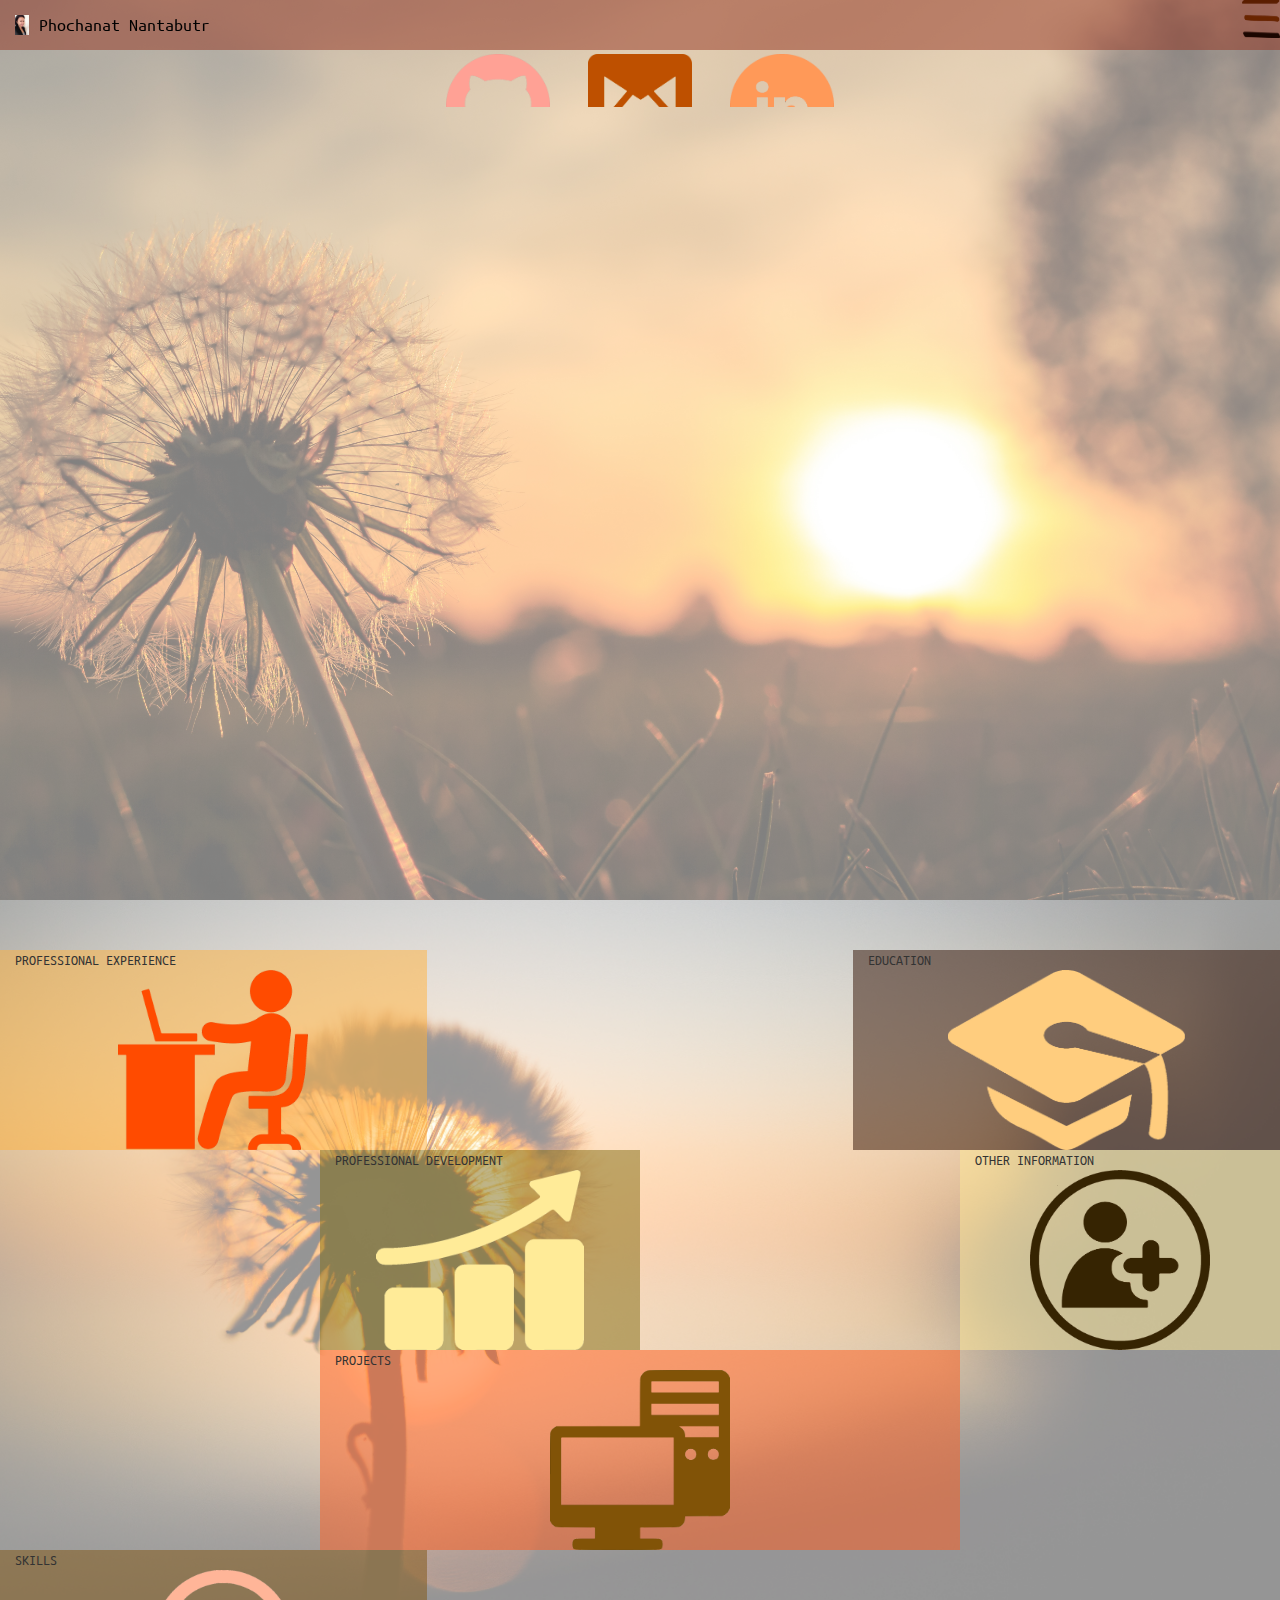
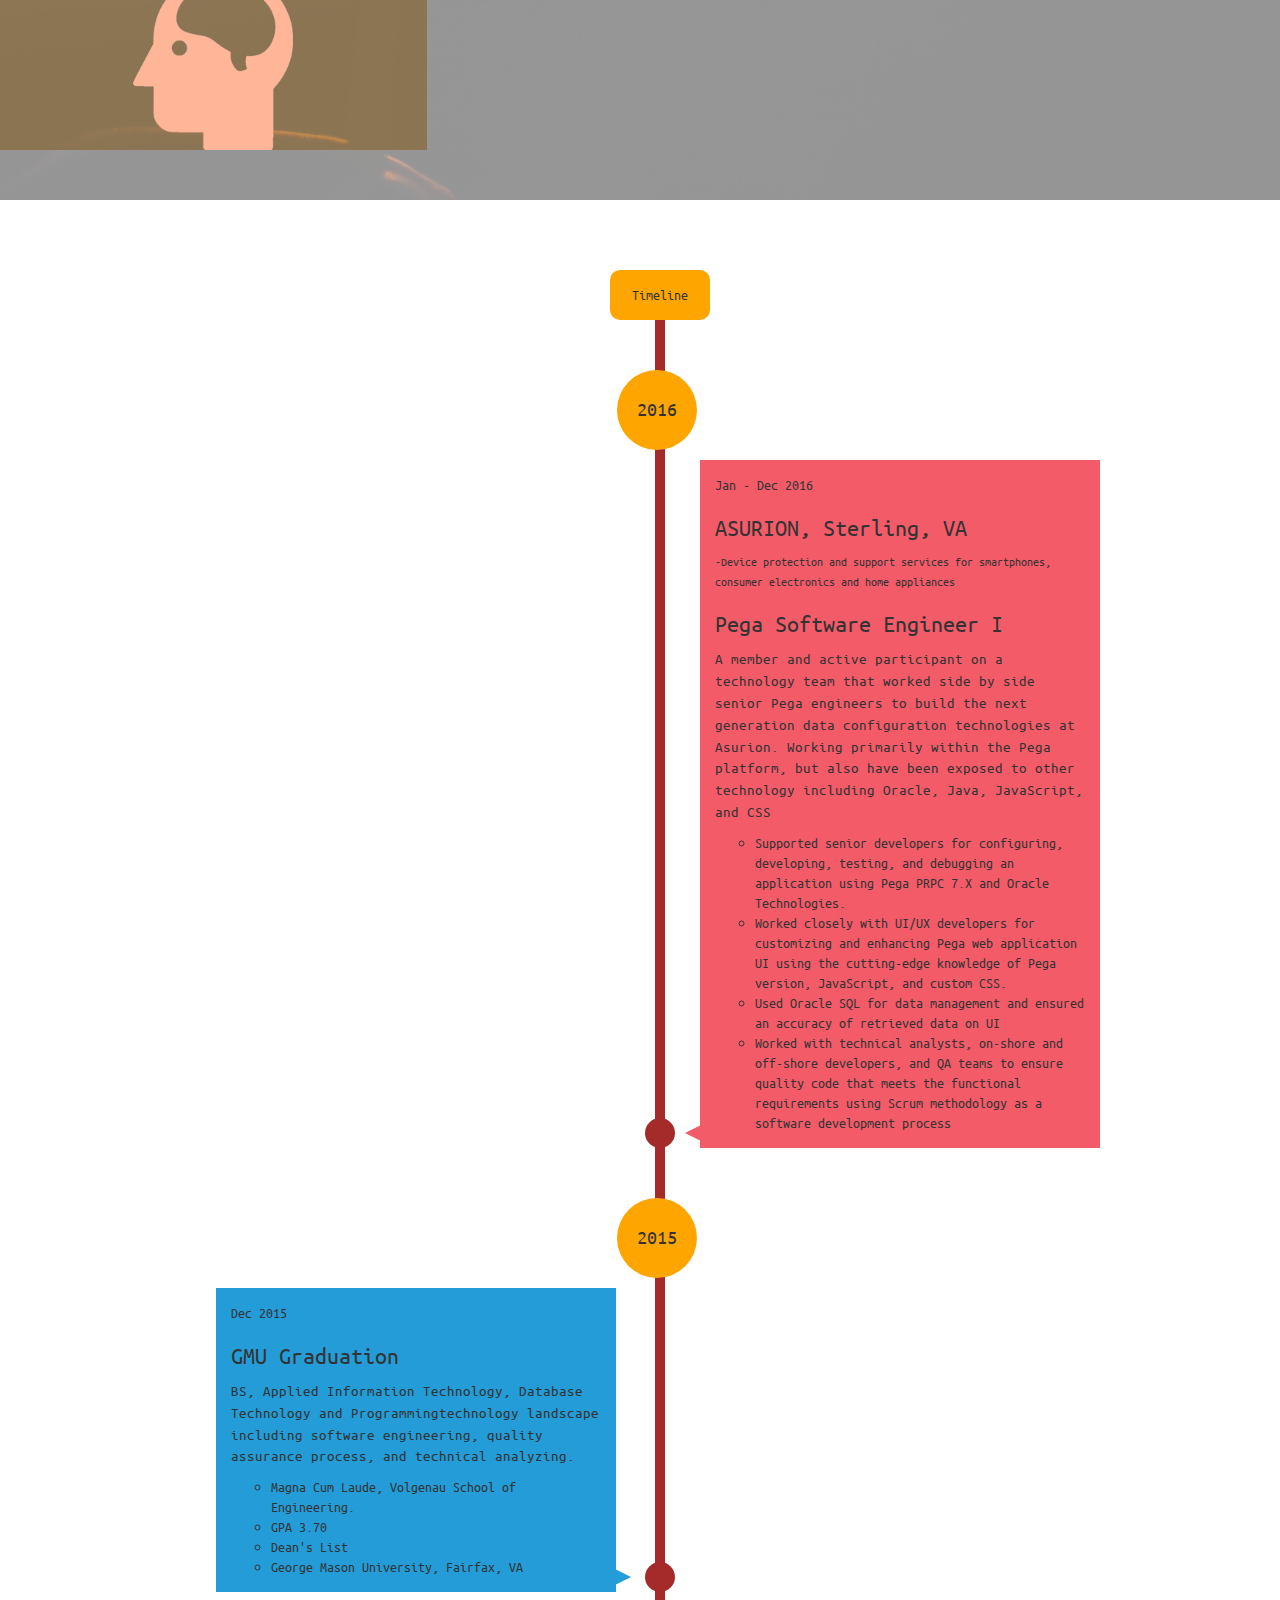
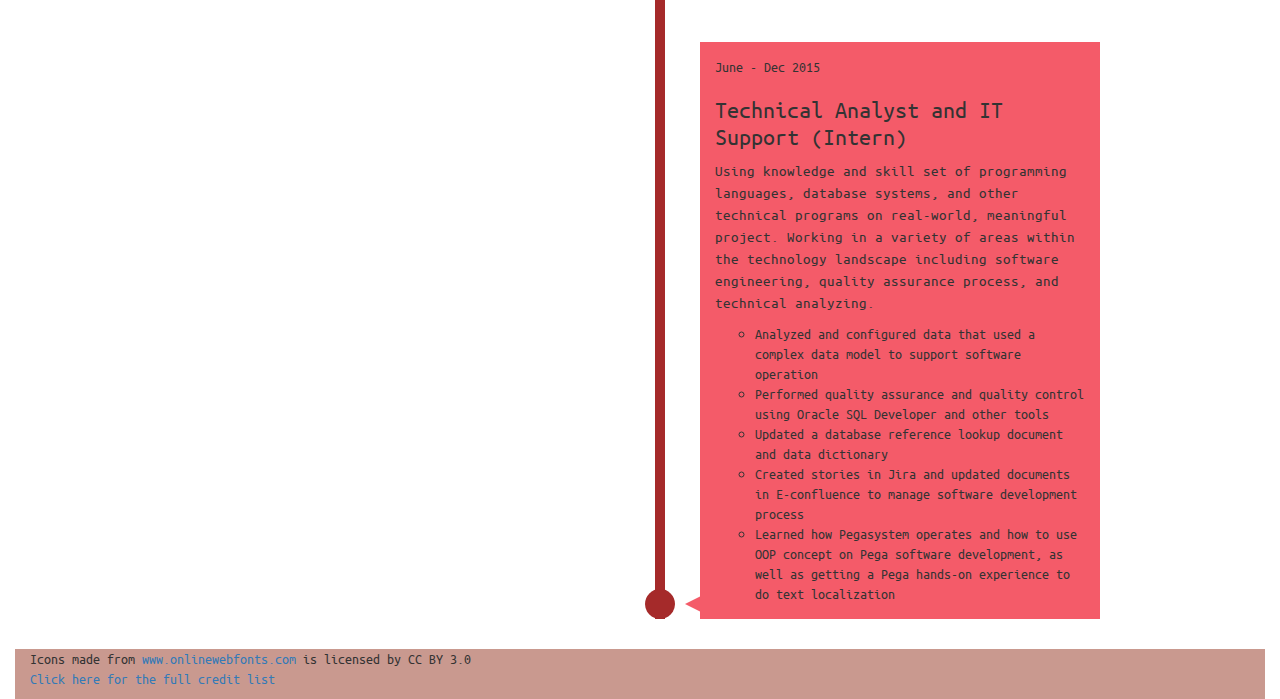
==== commit e3207eba: "Added timeline.html / Fix timeline styling" ====
--- a/index.html
+++ b/index.html
@@ -4,11 +4,12 @@
   <title>Nat Resume</title>
   <meta charset="UTF-8">
   <meta name="viewport" content="width=device-width, initial-scale=1">
-  <link rel="stylesheet" href="css/timeline.css">
+
   <link rel="stylesheet" src="jquery-ui-1.12-2.1/jquery-ui.css">
   <link rel="stylesheet" href="css/bootstrap.css">
   <link rel="stylesheet" href="css/pages_style.css">
   <link rel="stylesheet" href="css/main.css">  
+    <link rel="stylesheet" href="css/timeline.css">
 
  
 
@@ -25,6 +26,7 @@
           <ul class="dropdown-menu" id='collapseNav'>
             <li class="menu-item"><a href="#page1">home</a></li>
             <li class="menu-item"><a href="#page2">All About ME</a></li>
+            <li class="menu-item"><a href="#page3">My Timeline</a></li>
           </ul>
         </li>        
       </div>   
@@ -40,7 +42,7 @@
         <div class="col-md-4 col-md-offset-4 hr_bottom" id="summary_panel">
           <div><!--intro--> 
             <h2>Welcome to Nat's interactive resume!</h2>
-            <div class="summary"></div><!--summary.html, called Ajax in  main.js--> 
+            <div id="summary_section"></div><!--summary.html, called Ajax in  main.js--> 
           </div>
         </div>
       </div>
@@ -130,26 +132,27 @@
   </div><!--end page2_INNER--> 
 </div><!--end page2--> 
 
+<div id="page3">
+  <div class="page3">
+  </div>
+    <div class="container-fluid" id="page3_inner"> 
+      <div id="timeline_section"></div><!--summary.html, called Ajax in  main.js--> 
+      <div id="footer" class="container-fluid" >
+   <div>Icons made from <a href="http://www.onlinewebfonts.com">www.onlinewebfonts.com</a> is licensed by CC BY 3.0<br>
+    <a id="credits"  href="pages/credits.html">Click here for the full credit list</a></div>
+    </div>
+  </div>
+</div><!--end page3--> 
 
 
-<div id="page3">
-  <div class="page3"> 
-    <a id="contact" class="smooth"></a>
-  </div>
-  
 
-</div><!--end page3--> 
 
-<footer id="footer" class="container-fluid" >
-   <div>Icons made from <a href="http://www.onlinewebfonts.com">www.onlinewebfonts.com</a> is licensed by CC BY 3.0</div>
-   <div><a id="credits"  href="javascript:void(0);" onclick="openDialog('#credits_dialog');">Click here for the full credit list</a></div>
-</footer>
-<script src="js/jquery.min.js"></script>
-<script src="js/jquery.smooth-scroll.min.js"></script>
-<script src="js/main.js"></script>
-<script src="js/bootstrap.js"></script>
-<script src="jquery-ui-1.12-2.1/external/jquery/jquery.js"></script>
-<script src="jquery-ui-1.12-2.1/jquery-ui.min.js"></script>
+  <script src="js/jquery.min.js"></script>
+  <script src="js/jquery.smooth-scroll.min.js"></script>
+  <script src="js/main.js"></script>
+  <script src="js/bootstrap.js"></script>
+  <script src="jquery-ui-1.12-2.1/external/jquery/jquery.js"></script>
+  <script src="jquery-ui-1.12-2.1/jquery-ui.min.js"></script>
 </div>
 </body>
 </html>
--- a/css/main.css
+++ b/css/main.css
@@ -113,51 +113,42 @@
 
 }
 
-
 .allAboutme:hover, .allAboutme:focus{
-   background-color: transparent !important;
-}
-
-.allAboutme .title:before, .allAboutme .title:before{
-  position: absolute;
-  top: 50%;
-  left: 50%;
-  width: 40vmin;
-  height: 40vmin;
+  background-color: rgba(0, 0, 0, 0.6) !important;
+  width: 30vmin;
+  height: 30vmin;
   border-radius:50%;
-   border: solid;
-   border-color: #806A10;
-  content: '';
-  opacity: 0;
+  border: solid;
+  border-color: #806A10;
   filter: alpha(opacity=0);
-  -webkit-transition: opacity 0.35s, -webkit-transform 0.35s;
-  transition: opacity 0.35s, transform 0.35s;
-  -webkit-transform: translate3d(-50%,-50%,-45%) rotate3d(0,0,1,-45deg) scale3d(0,0,1);
-  transform: translate3d(-50%,-50%,-45%) rotate3d(0,0,1,-45deg) scale3d(0,0,1);
-  -webkit-transform-origin: 50%;
-  -ms-transform-origin: 50%;
-  transform-origin: 50%;
-}
-
-.allAboutme:hover .title:before, .allAboutme:hover .title:before{
-  opacity: 1;
-  filter: alpha(opacity=100);
-  background-color: rgba(0,0,0,0.5);
-  -webkit-transform: translate3d(-50%,-50%,0) rotate3d(0,0,1,-135deg) scale3d(1,1,1);
-  transform: translate3d(-50%,-50%,0) rotate3d(0,0,1,-135deg) scale3d(1,1,1);
-  text-align: center;
-}
-
+  -webkit-transition: all 1s ease-in-out;
+  transition: all 1s ease-in-out;
+ 
+}
 
 .allAboutme:hover img, .allAboutme:hover img{
+  max-height: 80% !important;
   -webkit-transform: scale(1.3);
   transform: scale(1.3);
-  animation: glowShadow 1s ease-in-out infinite alternate;
-   -webkit-animation: glowShadow 1s ease-in-out infinite alternate;
-  -moz-animation: glowShadow 1s ease-in-out infinite alternate; 
-}
-
-
+  animation: glowShadow .5s ease-in-out infinite alternate;
+   -webkit-animation: glowShadow .5s ease-in-out infinite alternate;
+  -moz-animation: glowShadow .5s ease-in-out infinite alternate; 
+   position: absolute;
+    top: 0; bottom:0; left: 0; right:0;
+    margin: auto;
+}
+.text {
+  color: black;
+  opacity: 0;
+  text-align: center;
+  padding-top: 0px;
+  transition: all .5s ease-in-out;
+}
+
+.allAboutme:hover .text {
+  padding-top: 40px;
+  opacity: 1;
+}
 
 
 /*for page1*/
@@ -235,7 +226,9 @@
 }
 
 #footer{
-	position: absolute;
+	 background-color: rgba(148, 51, 31, 0.5);
+   bottom:0;
+   width:100%;
 }
 
 #skill_animation_panel  img:hover{
--- a/css/timeline.css
+++ b/css/timeline.css
@@ -1,14 +1,62 @@
-/*Year*/
-.timeline ul li.year {
+@media screen and (max-width: 700px) {
+  .timeline ul li.timeline_block{
+    margin-left: 10px;
+  }
+  div.event {
+    width: 200px !important;
+    background-color: green;
+  }
+  .timeline .left{
+    left: 45px !important;
+  }
+  .timeline .left::before {
+    left: 15px !important;
+  }
+}
+
+
+
+.timeline{
+  list-style: none;
+  padding: 20px 0 20px;
+  position: relative;
+}
+
+/*Timeline 's line*/
+.timeline ul li.timeline_block {
   list-style-type: none;
   position: relative;
-  width: 6px;
+  width: 10px;
   margin: 0 auto;
   padding-top: 50px;
-  background: #fff;
+  background: brown;
+}
+
+.tl_label{
+  position: relative;
+  background: orange;
+  border-radius: 10px;
+  height: 50px;
+  width: 100px;
+  margin: 0 auto;
+  text-align: center; 
+  padding-top: 15px;
+}
+
+.timeline div.year_bl{
+ position: relative;
+ background: orange;
+ border-radius: 100%;
+  height: 80px;
+  width: 80px;
+  left: -38px;
+  text-align: center; 
+  margin-bottom: 10px;
+  font-size: 20px;
+padding-top: 25px;
 }
  
-.timeline ul li.year::after {
+.timeline ul li.timeline_block::after {
   content: '';
   position: absolute;
   left: 50%;
@@ -21,16 +69,15 @@
 }
 
 
-
-.timeline ul li div {
+/*Timeline Element Styles*/
+.timeline ul li.timeline_block div.event {
   position: relative;
   bottom: 0;
   width: 400px;
   padding: 15px;
-  background: #F45B69;
 }
  
-.timeline ul li div::before {
+.timeline ul li.timeline_block div.event::before {
   content: '';
   position: absolute;
   bottom: 7px;
@@ -39,22 +86,21 @@
   border-style: solid;
 }
 
-.timeline ul li:nth-child(odd) div {
+.timeline .right {
   left: 45px;
+  background: #F45B69;
 }
- 
-.timeline ul li:nth-child(odd) div::before {
+.timeline .right::before {
   left: -15px;
   border-width: 8px 16px 8px 0;
   border-color: transparent #F45B69 transparent transparent;
 }
-
-.timeline ul li:nth-child(even) div {
+.timeline .left{
   left: -439px;
+  background: #249cd8;
 }
- 
-.timeline ul li:nth-child(even) div::before {
+.timeline .left::before {
   right: -15px;
   border-width: 8px 0 8px 16px;
-  border-color: transparent transparent transparent #F45B69;
-}+  border-color: transparent transparent transparent #249cd8;
+}
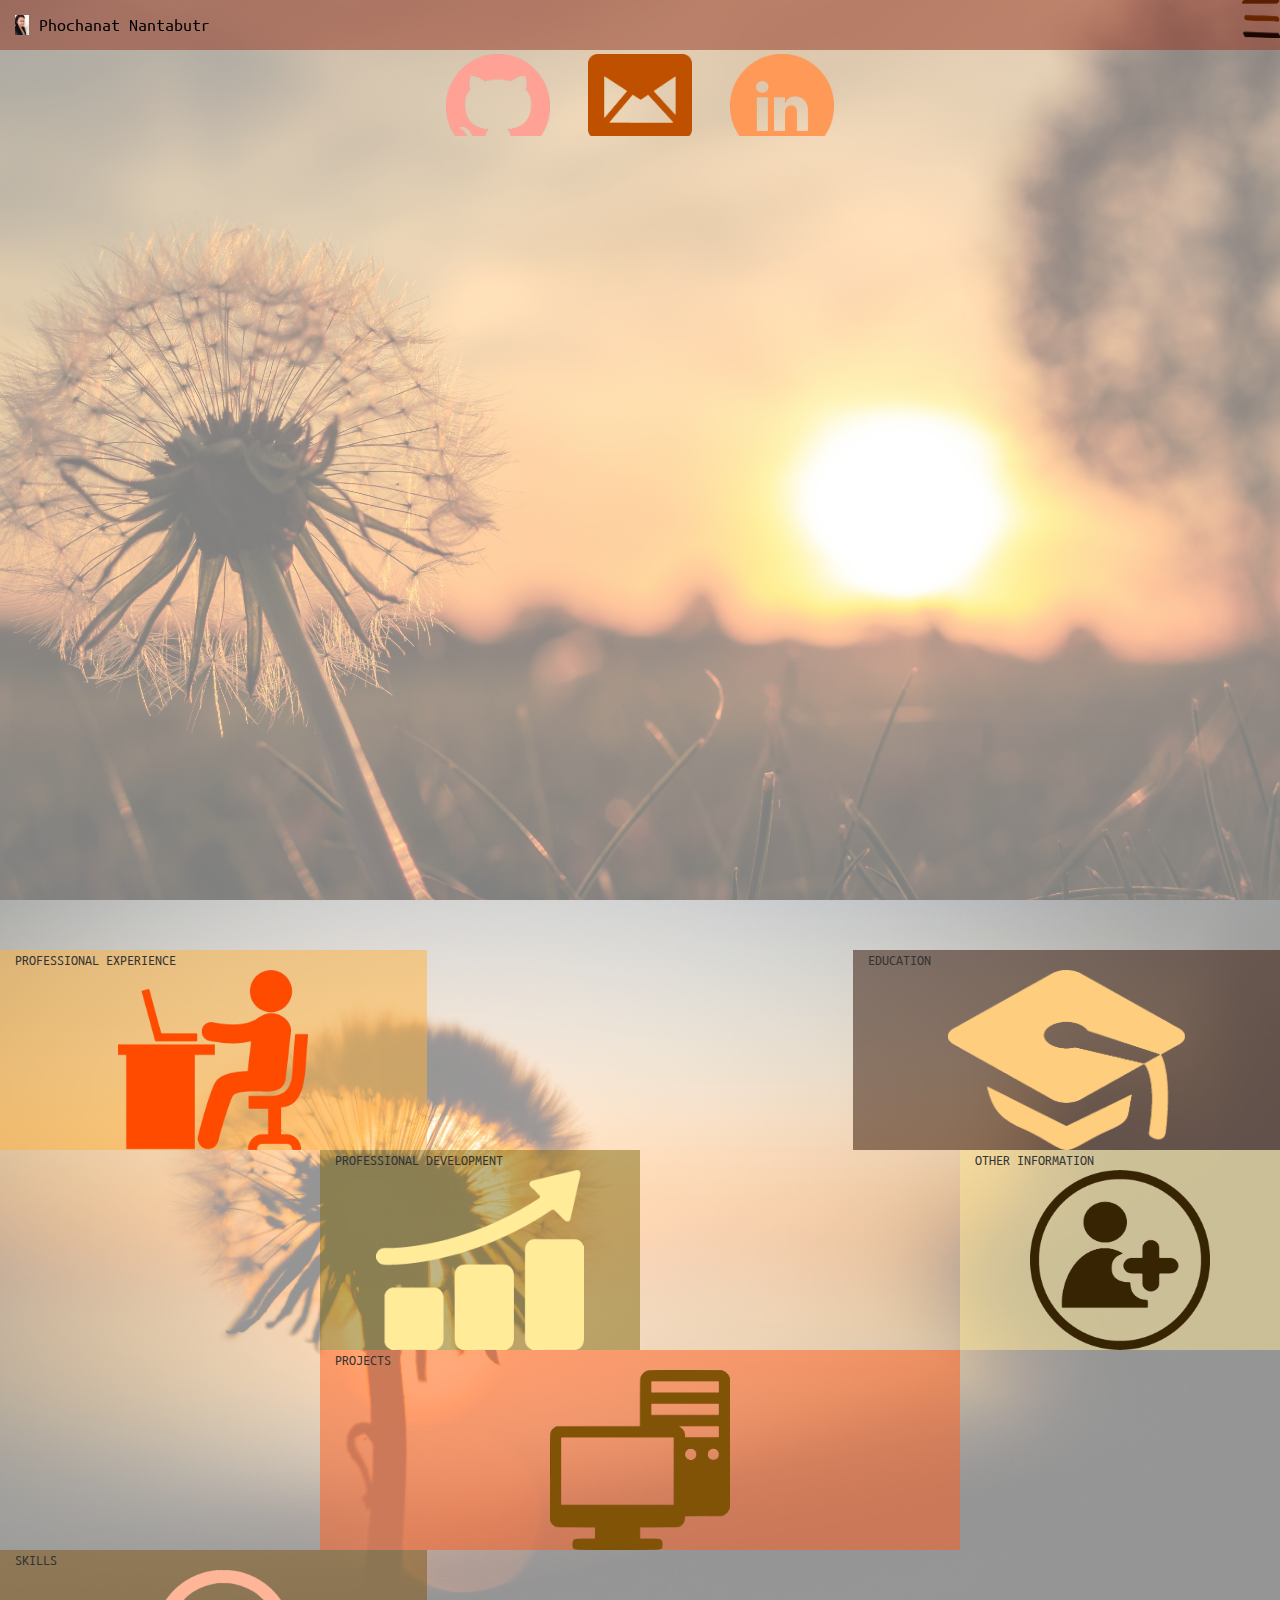
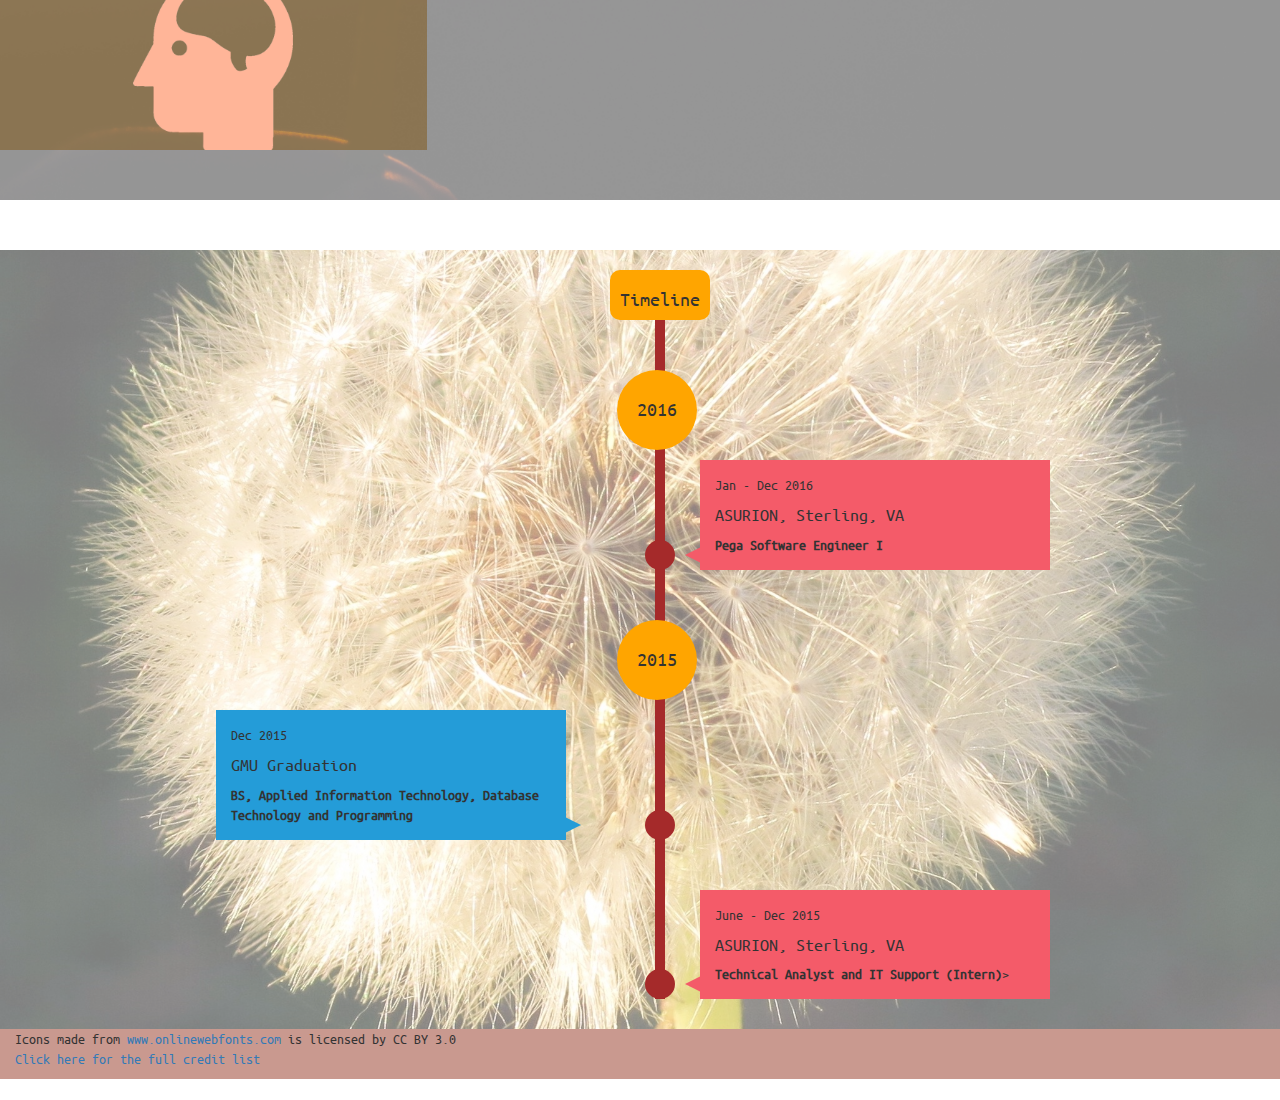
==== commit 5b5df115: "fix css and delete unnecessary files" ====
--- a/index.html
+++ b/index.html
@@ -136,7 +136,7 @@
   <div class="page3">
   </div>
     <div class="container-fluid" id="page3_inner"> 
-      <div id="timeline_section"></div><!--summary.html, called Ajax in  main.js--> 
+      <div id="timeline_section"></div><!--called Ajax in  main.js--> 
       <div id="footer" class="container-fluid" >
    <div>Icons made from <a href="http://www.onlinewebfonts.com">www.onlinewebfonts.com</a> is licensed by CC BY 3.0<br>
     <a id="credits"  href="pages/credits.html">Click here for the full credit list</a></div>
--- a/css/pages_style.css
+++ b/css/pages_style.css
@@ -7,7 +7,6 @@
 	border: none;
 }
 
-
 .pro_ex_dialog{
 	padding: 5em;
 }
@@ -16,3 +15,15 @@
 	float: right;
 	color: #2D1B00;
 }
+
+
+div span.ui-dialog-title{
+	font-size: 4vh !important;
+	color: #F45B69 !important;
+}
+
+.other_info_dialog ul, .pro_dev_dialog {
+	text-align: center;
+	list-style-position:inside;
+	
+}
--- a/css/main.css
+++ b/css/main.css
@@ -34,6 +34,8 @@
 	border-width: 0px !important;
 	margin-bottom: 0px !important;
 }
+
+
 
 
 /*Newly created*/
@@ -72,7 +74,7 @@
   position: relative;
   height: 100%;
 }
-#page1:after, #page2:after{
+#page1:after, #page2:after, #page3 section:after{
   content: ' ';
     display: block;
     position: absolute;
@@ -115,27 +117,18 @@
 
 .allAboutme:hover, .allAboutme:focus{
   background-color: rgba(0, 0, 0, 0.6) !important;
-  width: 30vmin;
-  height: 30vmin;
-  border-radius:50%;
   border: solid;
   border-color: #806A10;
   filter: alpha(opacity=0);
-  -webkit-transition: all 1s ease-in-out;
-  transition: all 1s ease-in-out;
+}
+
+.allAboutme:hover img, .allAboutme:hover img{
+  
  
-}
-
-.allAboutme:hover img, .allAboutme:hover img{
-  max-height: 80% !important;
-  -webkit-transform: scale(1.3);
-  transform: scale(1.3);
   animation: glowShadow .5s ease-in-out infinite alternate;
    -webkit-animation: glowShadow .5s ease-in-out infinite alternate;
   -moz-animation: glowShadow .5s ease-in-out infinite alternate; 
-   position: absolute;
-    top: 0; bottom:0; left: 0; right:0;
-    margin: auto;
+   
 }
 .text {
   color: black;
@@ -208,21 +201,21 @@
   max-height: 200px;
 }
 
+div#page3_inner.container-fluid{
+  padding: 0px;
+}
+
+#page3 section:after{ 
+  background-image: url('../img/thirdPage_dandelion.jpg'); 
+ 
+}
 
 #page3_inner{
 	min-height: 200px;
-	background-color: transparent;
 }
 
 .redOverlay{
   background-color: rgba(255, 0, 0, 0.1);
-}
-
-.green{
-	background-color: rgba(0, 255, 0, 0.3);
-}
-.blue{
-	background-color: rgba(0, 0, 255, 0.3);
 }
 
 #footer{
@@ -269,109 +262,3 @@
        -webkit-filter: drop-shadow(0px 0px 8px rgba(0, 231, 255, 0.8));
     }
 }
-
-/*
- #container { display:block; }
-
-@media only screen and (orientation:portrait){
-
-  #container {
-
-    height: 100vw;
-
-    -webkit-transform: rotate(90deg);
-
-    -moz-transform: rotate(90deg);
-
-    -o-transform: rotate(90deg);
-
-    -ms-transform: rotate(90deg);
-
-    transform: rotate(90deg);
-
-  }
-
-}
-
-@media only screen and (orientation:landscape){
-
-  #container {
-
-     -webkit-transform: rotate(0deg);
-
-     -moz-transform: rotate(0deg);
-
-     -o-transform: rotate(0deg);
-
-     -ms-transform: rotate(0deg);
-
-     transform: rotate(0deg);
-
-  }
-
-}
-*/
-/*
-#cover_pic{ 
-  position: relative;
-    display: inline-block;
-
-}
-#intro {
- position: absolute;    
-    max-height: 100%;
-    text-align: center;    
-    width: 100%;
-    z-index: 100;
-    border-style: solid;
-
-}
-#intro:before{
-  content: '';
-   display: inline-block;
-   max-height: 100%;
-   vertical-align: middle;
-}
-#cover_pic img{ 
-  display: block;
-  width: 100%;
-  max-height: 50%;
-  top: 0;
-  right: 0;
-  bottom: 0;
-  left: 0;
-}
-
-#cover_pic:after {
-content: "";
-position: absolute;
-display: block;
-left: 0;
-top: 0;
-width: 100%;
-height: 100%;
-background: rgba(255, 255, 255, .5) ;
-z-index: 1;
-}
-
-.allAboutme:hover span, .allAboutme:hover span{
-  display: block;
-  text-align: center;
-  font-size: 5vh;
-  -webkit-transform: translate3d(0,0,0);
-  transform: translate3d(0,0,0);
-  animation: glowText 1s ease-in-out infinite alternate;
-   -webkit-animation: glowText 1.5s ease-in-out infinite alternate;
-  -moz-animation: glowText 1.5s ease-in-out infinite alternate;    
- 
-}
-.allAboutme span{
-  display: none;
-  color: #FFF;
-  -webkit-transition: opacity 0.35s, -webkit-transform 0.35s;
-  transition: opacity 0.35s, transform 0.35s;
-  -webkit-transform: translate3d(-150%,-400%,0);
-  transform: translate3d(-150%,-400%,0);
-}
-
-*/--- a/css/timeline.css
+++ b/css/timeline.css
@@ -1,6 +1,6 @@
 @media screen and (max-width: 700px) {
   .timeline ul li.timeline_block{
-    margin-left: 10px;
+    margin: 0;
   }
   div.event {
     width: 200px !important;
@@ -42,6 +42,9 @@
   text-align: center; 
   padding-top: 15px;
 }
+.tl_label{
+  font-size: 20px;
+}
 
 .timeline div.year_bl{
  position: relative;
@@ -73,7 +76,7 @@
 .timeline ul li.timeline_block div.event {
   position: relative;
   bottom: 0;
-  width: 400px;
+  width: 350px;
   padding: 15px;
 }
  
@@ -84,6 +87,25 @@
   width: 0;
   height: 0;
   border-style: solid;
+}
+
+.timeline .event:hover{
+  animation: glowBoxInner 1s ease-in-out infinite alternate;
+  cursor: pointer; 
+  cursor: hand;
+}
+
+.timeline .event:hover time{
+  font-size: 30px;
+}
+
+
+@keyframes glowBoxInner{
+    to {
+           -moz-box-shadow:    inset 0 0 30px white;
+           -webkit-box-shadow: inset 0 0 30px white;
+           box-shadow:         inset 0 0 30px white;
+    }
 }
 
 .timeline .right {
@@ -104,3 +126,15 @@
   border-width: 8px 0 8px 16px;
   border-color: transparent transparent transparent #249cd8;
 }
+
+/*For hidding and displaying information in each block*/
+.tl_hidden{
+  opacity:0;
+  height: 0;
+  overflow: hidden;
+  transition: all .3s ease .15s;
+}
+.tl_display{
+  opacity:1;
+  height: 100%;
+}
